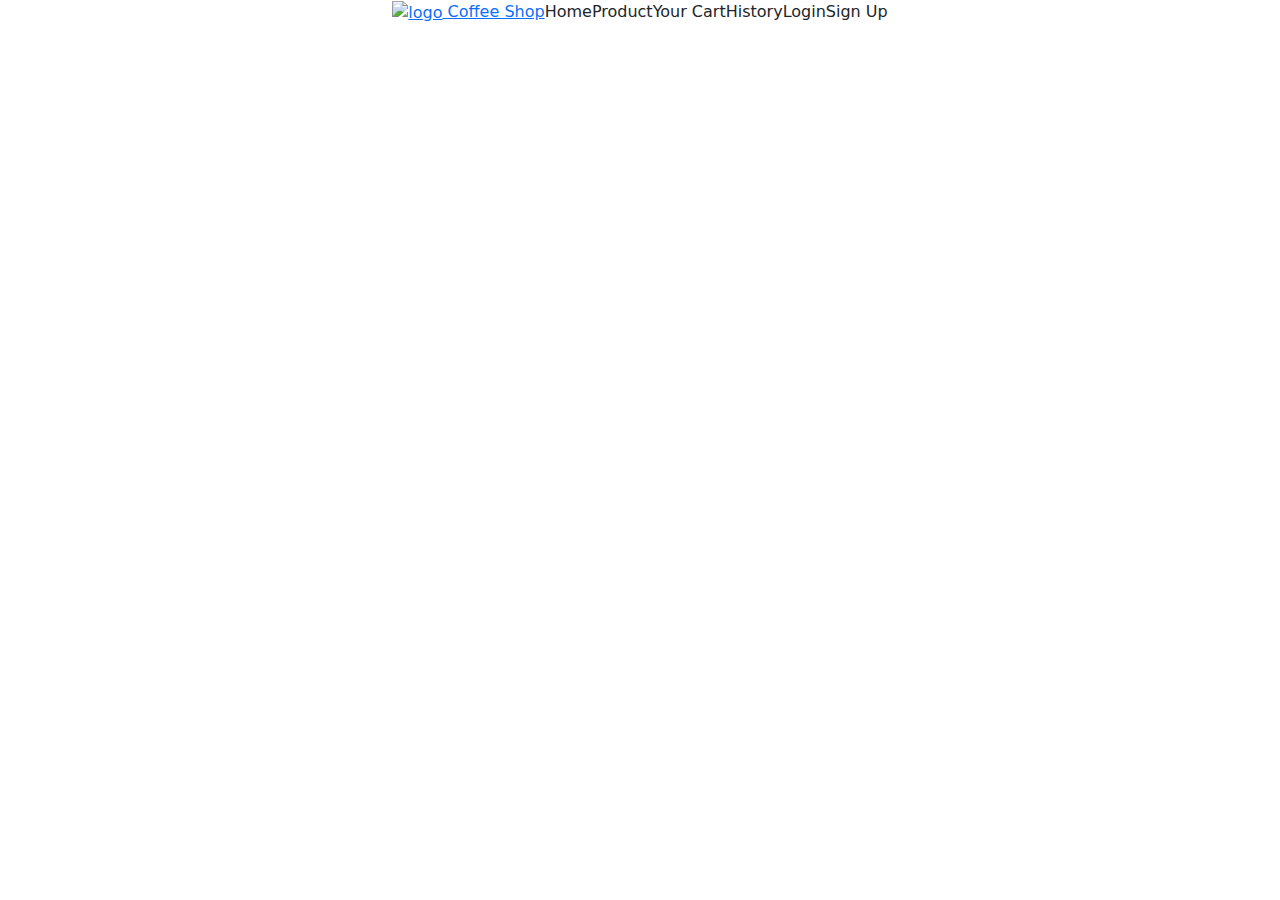
==== index.html @ bf1cbe72 "gargyo coffee frontend" ====
<!DOCTYPE html>
<html lang="en">

<head>
    <meta charset="UTF-8">
    <meta http-equiv="X-UA-Compatible" content="IE=edge">
    <meta name="viewport" content="width=device-width, initial-scale=1.0">
    <link href="https://cdn.jsdelivr.net/npm/bootstrap@5.2.0-beta1/dist/css/bootstrap.min.css" rel="stylesheet">
    <link rel="stylesheet" href="index.css">
    <title>Gargyo Coffee</title>
</head>

<body>
    <header>
        <nav class="flex-container">
            <div class="flex-container">
                <a href="#home"><img src="assets/images/coffee logo.png" alt="logo"> Coffee Shop</a>
            </div>
            <div class="flex-container">
                <div>Home</div>
                <div>Product</div>
                <div>Your Cart</div>
                <div>History</div>
            </div>
            <div class="flex-container">
                <div>Login</div>
                <div>Sign Up</div>
            </div>
        </nav>
    </header>

</body>

</html>
---- index.css ----
.flex-container{
    display: flex;
    flex-direction: row;
    justify-content: center;
}
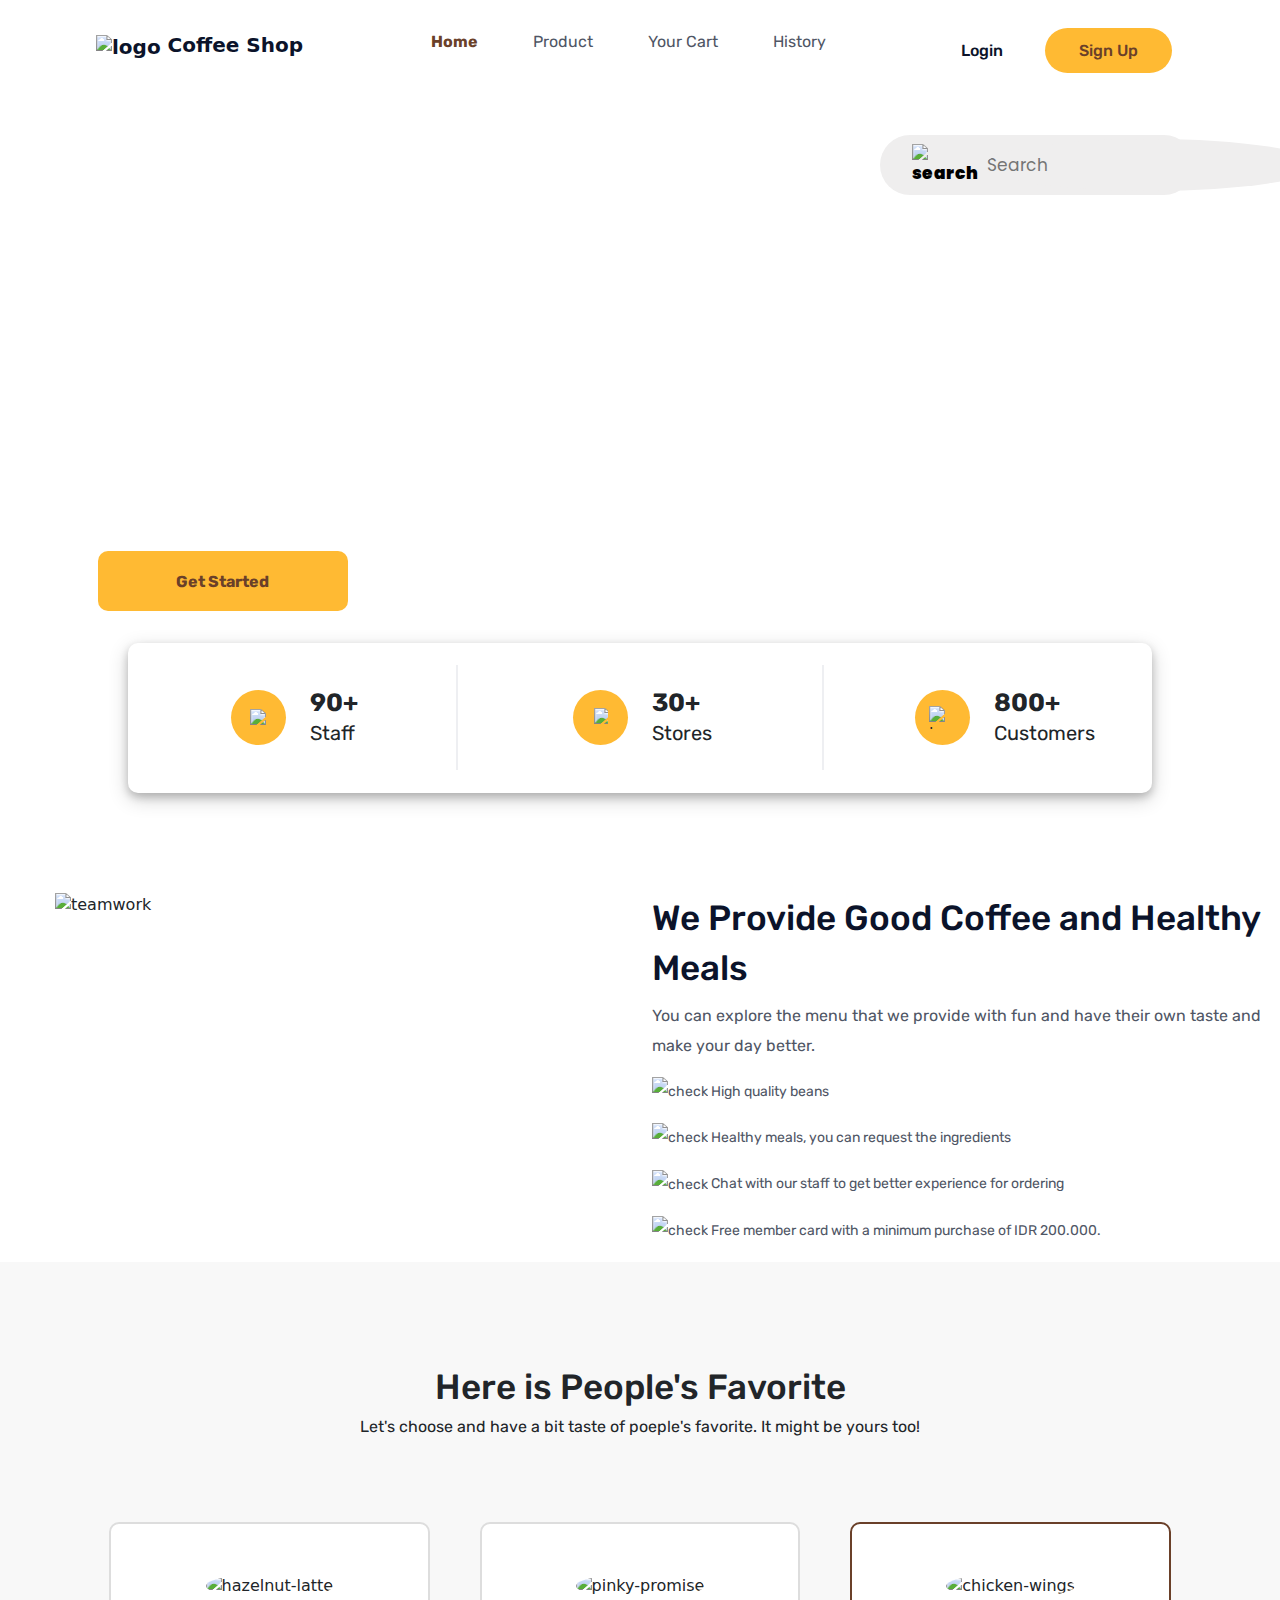
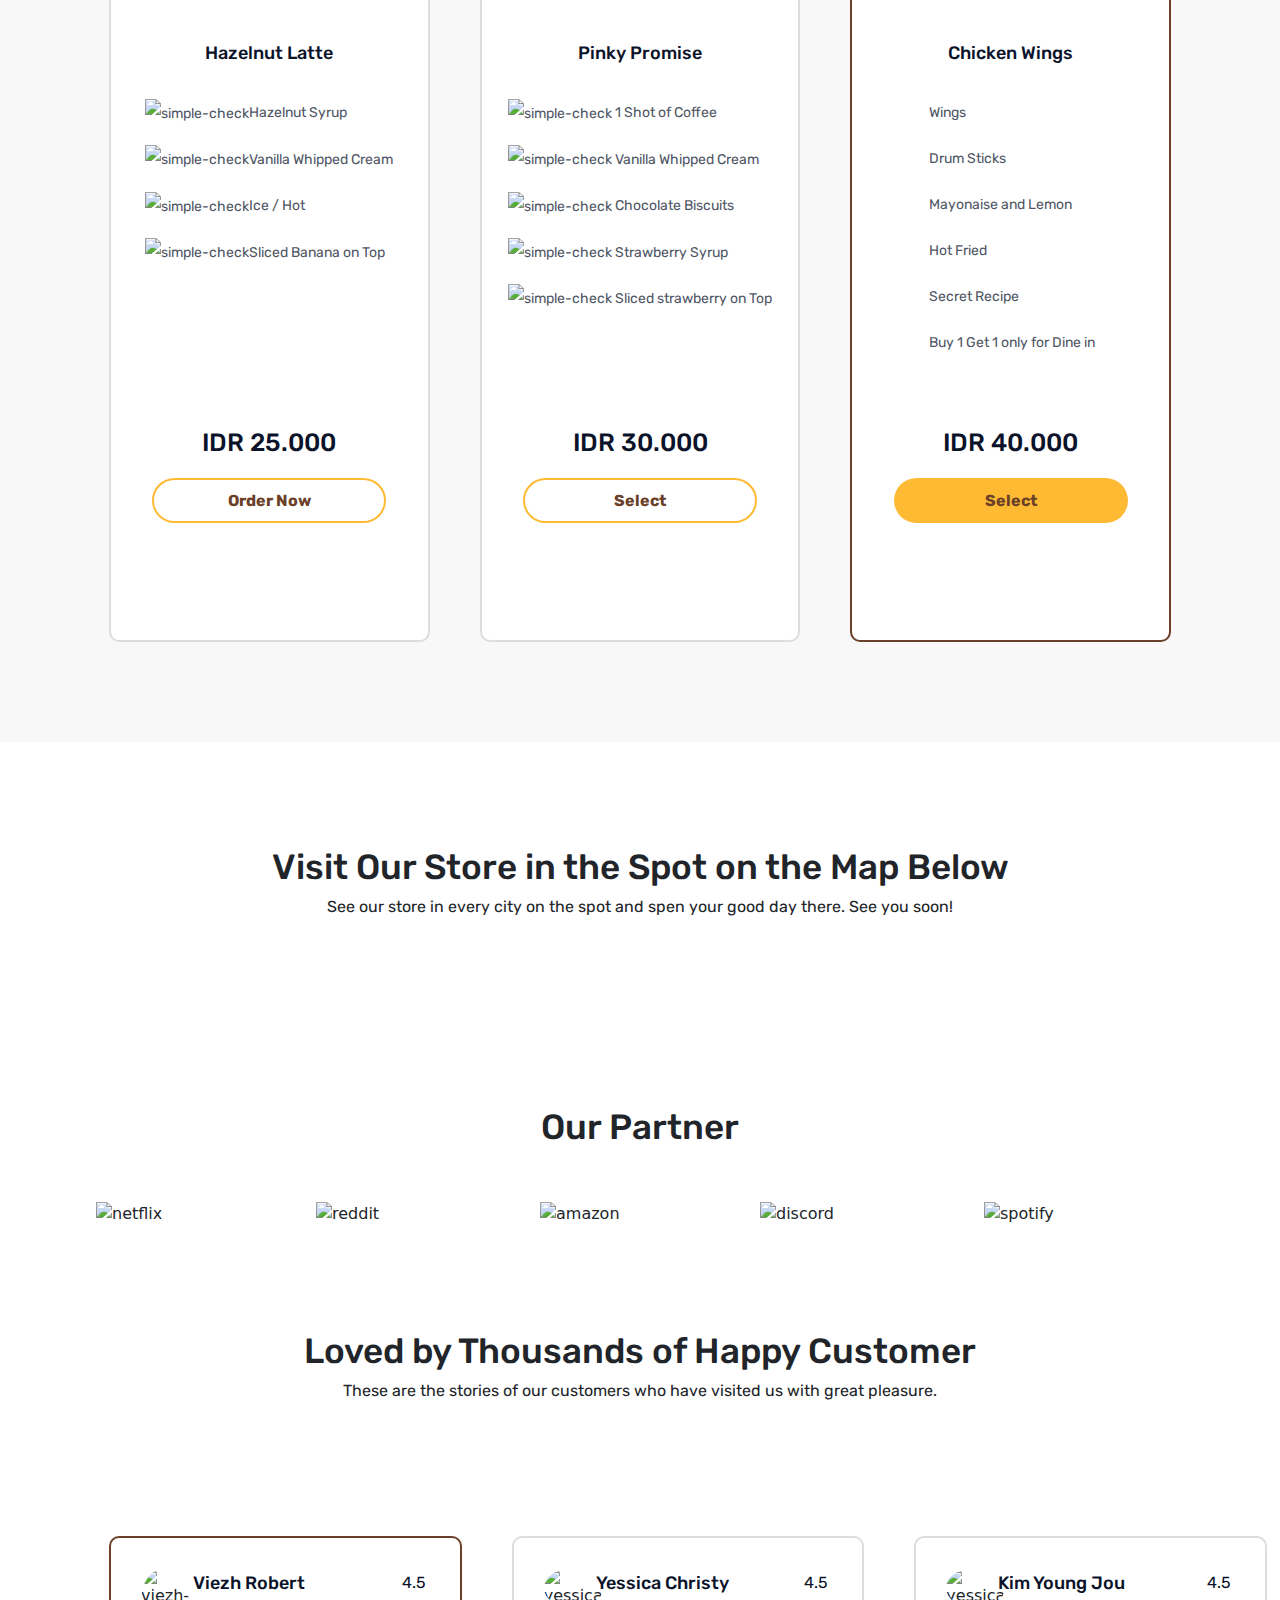
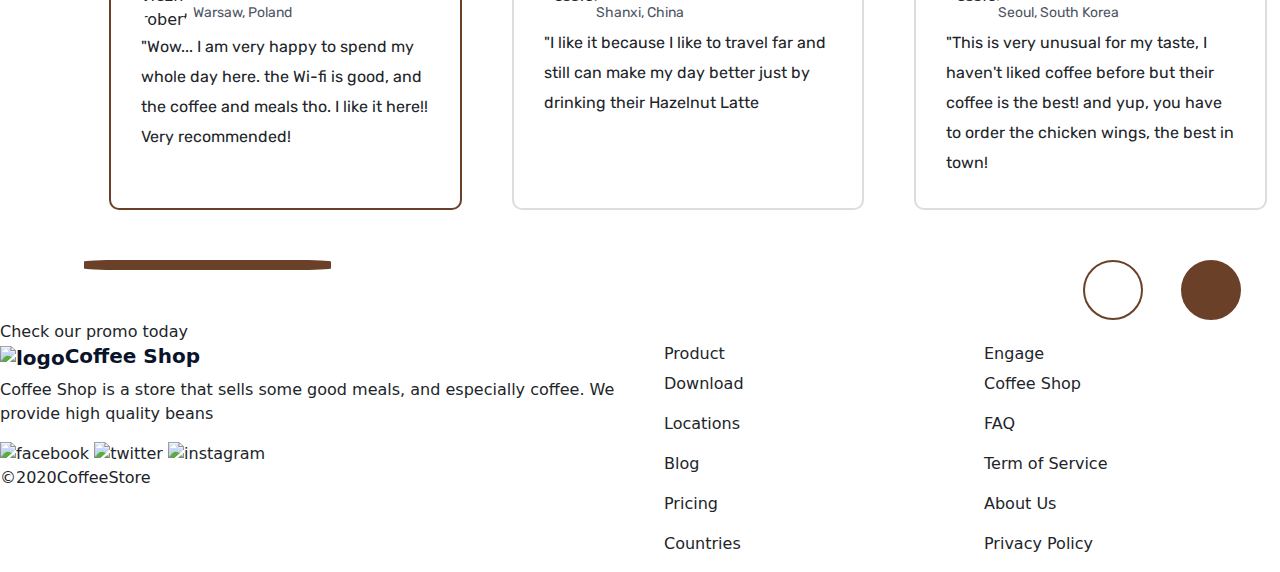
==== commit 09bc1e32: "update" ====
--- a/index.html
+++ b/index.html
@@ -5,30 +5,293 @@
     <meta charset="UTF-8">
     <meta http-equiv="X-UA-Compatible" content="IE=edge">
     <meta name="viewport" content="width=device-width, initial-scale=1.0">
+    <!-- bootstrap -->
     <link href="https://cdn.jsdelivr.net/npm/bootstrap@5.2.0-beta1/dist/css/bootstrap.min.css" rel="stylesheet">
+    <!-- start gfonts -->
+    <link rel="preconnect" href="https://fonts.googleapis.com">
+    <link rel="preconnect" href="https://fonts.gstatic.com" crossorigin>
+    <link
+        href="https://fonts.googleapis.com/css2?family=Poppins:wght@500;700;900&family=Rubik:wght@300;400;500;700&display=swap"
+        rel="stylesheet">
+    <!-- end gfonts -->
     <link rel="stylesheet" href="index.css">
     <title>Gargyo Coffee</title>
 </head>
 
 <body>
     <header>
-        <nav class="flex-container">
-            <div class="flex-container">
-                <a href="#home"><img src="assets/images/coffee logo.png" alt="logo"> Coffee Shop</a>
-            </div>
-            <div class="flex-container">
-                <div>Home</div>
-                <div>Product</div>
-                <div>Your Cart</div>
-                <div>History</div>
-            </div>
-            <div class="flex-container">
-                <div>Login</div>
-                <div>Sign Up</div>
+        <nav class="custom-nav-container row">
+            <div class="col-3">
+                <h6 class="coffeeshop-logo"><img src="assets/images/coffee logo.png" alt="logo" style="width: 30px;">
+                    Coffee Shop</h6>
+            </div>
+            <div class="custom-nav-list col-6">
+                <ul>
+                    <li><a href="" class="custom-active-nav">Home</a></li>
+                    <li><a href="" class="custom-inactive-nav ">Product</a></li>
+                    <li><a href="" class="custom-inactive-nav ">Your Cart</a></li>
+                    <li><a href="" class="custom-inactive-nav ">History</a></li>
+                </ul>
+            </div>
+            <div class="custom-nav-icon col-3 row">
+                <div class="col custom-login-button">Login</div>
+                <div class="col custom-signup-button">Sign Up</div>
             </div>
         </nav>
+        <div class="row custom-banner">
+            <div class="col custom-banner-left">
+                <h2>Start Your Day with Coffee and Good Meals</h2>
+                <p>We provide high quality beans, good taste, and healthy meals made by love just for you. Start your
+                    day with us for a bigger smile!</p>
+                <div class="custom-get-started-button">Get Started</div>
+            </div>
+            <div class="col custom-banner-right">
+                <div class="custom-search">
+                    <div class="custom-search-img"><img src="assets/images/magn glass homepage.png"
+                            style="width: 18px; height: 18px;" alt="search"></div>
+                    <form action="search">
+                        <input type="text" id="search" name="search" placeholder="Search">
+                    </form>
+                </div>
+            </div>
+        </div>
     </header>
-
+    <main>
+        <div class="custom-store-info row">
+            <div class="col row">
+                <div class="col custom-vector-container">
+                    <div class="custom-vector"><img src="assets/images/person vector.png" alt="person-vector" style="height: 18px;
+                        width: 16.8px;"></div>
+                </div>
+                <div class="col custom-store-info-text">
+                    <div class="custom-store-info-number">90+</div>
+                    <div class="custom-store-info-obj">Staff</div>
+                </div>
+            </div>
+            <div class="col row custom-store-info-box">
+                <div class="col custom-vector-container">
+                    <div class="custom-vector"><img src="assets/images/location Vector.png" alt="location-vector" style="height: 20px;
+                        width: 14px;"></div>
+                </div>
+                <div class="col custom-store-info-text">
+                    <div class="custom-store-info-number">30+</div>
+                    <div class="custom-store-info-obj">Stores</div>
+                </div>
+            </div>
+            <div class="col row">
+                <div class="col custom-vector-container">
+                    <div class="custom-vector"><img src="assets/images/love vector.png" alt="love-vector" style="height: 23px;
+                        width: 27px;"></div>
+                </div>
+                <div class="col custom-store-info-text">
+                    <div class="custom-store-info-number">800+</div>
+                    <div class="custom-store-info-obj">Customers</div>
+                </div>
+            </div>
+        </div>
+        <div class="custom-teamwork row">
+            <div class="custom-teamwork-left col"><img
+                    src="https://s3-alpha-sig.figma.com/img/8f54/38af/1614e4f251061e5ddda15a8106a888d0?Expires=1653868800&Signature=U0Fa1aJCLpx4Bnr1sclgCqltfE8NcBcr7qefWP2iw-lrcDFjcdPZX00g25LFo4cgHRoD9mLz67lV2vXmT~ryR1OzaCF8-6SKshQjqwVWHqe~XOwKGnccTvVim~xMqwq8FS9O~CdA5A~Al7zG42WNUxipy~rOok9LmVBOFx6H-oPC5D5UmIuLtgA560qWpwCgyPFn6z5ph856yZUYz-f-qJbCt~ZAOBp46h4jJq2mkEHioORm3Imm9NoSLFnQTtRbulOQJ4SAfLHX8QTfUL~4st254r89QlrdDXlQNWJntuTdUSRFfiEHnBUOyS6kNP54JxgJ80MCLKPhwMuBzu-~xw__&Key-Pair-Id=APKAINTVSUGEWH5XD5UA"
+                    alt="teamwork" style="width: 573px;"></div>
+            <div class="custom-teamwork-right col">
+                <h3 class="custom-teamwork-header">We Provide Good Coffee and Healthy Meals</h3>
+                <p class="custom-teamwork-paragraph">You can explore the menu that we provide with fun and have their
+                    own taste and make your day better.</p>
+                <p class="custom-teamwork-list"><img src="assets/images/Vectorcheck.png" alt="check"> High quality beans
+                </p>
+                <p class="custom-teamwork-list"><img src="assets/images/Vectorcheck.png" alt="check"> Healthy meals, you
+                    can request the ingredients</p>
+                <p class="custom-teamwork-list"><img src="assets/images/Vectorcheck.png" alt="check"> Chat with our
+                    staff to get better experience for ordering</p>
+                <p class="custom-teamwork-list"><img src="assets/images/Vectorcheck.png" alt="check"> Free member card
+                    with a minimum purchase of IDR 200.000.</p>
+            </div>
+        </div>
+        <div class="custom-favorite">
+            <div class="custom-favorite-title">Here is People's Favorite</div>
+            <div class="custom-favorite-paragraph">Let's choose and have a bit taste of poeple's favorite. It might be
+                yours too!</div>
+            <div class="custom-favorite-menu row">
+                <div class="custom-favorite-menu-card col">
+                    <div class="custom-favorite-picture"><img
+                            src="https://s3-alpha-sig.figma.com/img/b8f7/0e2a/0d98dd6a1ea259209e5b715734ee5a22?Expires=1653868800&Signature=MY~Ls5FR2QCHCNv4hF7wQaNTOvEjbXcV84ffnRwsbhlsaQyciHvFyV9FsLq415uH2x5B5JfzvCDIAIox9hqX5Gxd6iD9YgTRuxUZ6GPEFnfs-534pbe-yVei0uU44leTGQe4JrCtU~oMd2d5W4vqg-MOh-oMJMpCCDCluIOD4TY4~0sGaHJHeJ8STOzxGhvNWXqcxg3VmRjmswrlMjVla1Y0jepIqJemfnkXmBnmoXo6Sr87jnSbYhiX5MOHfp6X6Iv2J5vBsl2tg1cu8c1UqlX~kOwXY1LNQBESmzgO1yOEcO3N9xpitZ1~xcJn9XHMAQDo8RtobOC4M1RNlhIMcA__&Key-Pair-Id=APKAINTVSUGEWH5XD5UA"
+                            alt="hazelnut-latte" class="hazelnut-latte-pict"></div>
+                    <div class="custom-favorite-name">Hazelnut Latte</div>
+                    <div class="custom-favorite-list">
+                        <p><img src="assets/images/Vectorsimplecheck.png" alt="simple-check">Hazelnut Syrup</p>
+                        <p><img src="assets/images/Vectorsimplecheck.png" alt="simple-check">Vanilla Whipped Cream</p>
+                        <p><img src="assets/images/Vectorsimplecheck.png" alt="simple-check">Ice / Hot</p>
+                        <p><img src="assets/images/Vectorsimplecheck.png" alt="simple-check">Sliced Banana on Top</p>
+                    </div>
+                    <div class="custom-favorite-price">IDR 25.000</div>
+                    <div class="custom-favorite-button">Order Now</div>
+                </div>
+                <div class="custom-favorite-menu-card col">
+                    <div class="custom-favorite-picture"><img
+                            src="https://s3-alpha-sig.figma.com/img/1195/e3b7/a63f096d3edcb57b0bc937039acae071?Expires=1653868800&Signature=Zd~gwc-473VFDds9EFsYwEPK0j0DmZ0Gf6ORbB-hNu3fddLK2RMVGyN4kuY9qnwqYT7aKPm6zrO9SkMoM6H1AmAJm9H1Oz8eD9WCB8jjnobkQdkQBSeFeyHhCmDY78fn9HCrRSUWjQz854R8VDTg4mVUPR8ijRFgT3x8CL6PkbbjmZxgN4qu0U~qDnMmp1pd5DutO2J8KbQDhf3gUTrRtvn3oR68lFU9QV~ukF3FbQeJluoujthaWgx~lbuJamVCffXQ1kw2xm1pqsHjsTMakxHlP5vLtAmrrwnEfCUpXTa1QWIQhJDNcGBlqZxSuBegkyrUgeL-NUgpPyvIdwnBuw__&Key-Pair-Id=APKAINTVSUGEWH5XD5UA"
+                            alt="pinky-promise" class="pinky-promise-pict"></div>
+                    <div class="custom-favorite-name">Pinky Promise</div>
+                    <div class="custom-favorite-list">
+                        <p><img src="assets/images/Vectorsimplecheck.png" alt="simple-check"> 1 Shot of Coffee</p>
+                        <p><img src="assets/images/Vectorsimplecheck.png" alt="simple-check"> Vanilla Whipped Cream</p>
+                        <p><img src="assets/images/Vectorsimplecheck.png" alt="simple-check"> Chocolate Biscuits</p>
+                        <p><img src="assets/images/Vectorsimplecheck.png" alt="simple-check"> Strawberry Syrup</p>
+                        <p><img src="assets/images/Vectorsimplecheck.png" alt="simple-check"> Sliced strawberry on Top
+                        </p>
+                    </div>
+                    <div class="custom-favorite-price">IDR 30.000</div>
+                    <div class="custom-favorite-button">Select</div>
+                </div>
+                <div class="custom-favorite-menu-card-selected col">
+                    <div class="custom-favorite-picture"><img
+                            src="https://s3-alpha-sig.figma.com/img/01c2/516d/130f4255d3fd6c5a42948d74ac2a14f4?Expires=1653868800&Signature=UVNXhvfL9gyOpKOCkpHG9uR~YgGw0mi~T8nBvb1h1qStaBbPEwUJA7sPzhr3-zdy1g4YRFkE9VaY62i68Jmyncih0yfKFVh1BvZh20VgR5W5TSTKk5xt8gCqoypfEWkUH4awbp-6iv45w~ABinwjPZ8jxmtO8hcN-RD5~VqBjJ9THLWhWqG~vE6Zip9a8lCuZEwfXrUdSKEcbglfxQnUFYfcRZLnkH2JTy2R9Nft~jDGheV9d9xOjbUnYPjiUjsIdD~iuW88a0gvLXbs8DIH21jLxG4uvrz6RLwNXwhO41L5zMrhGlLR4-d~wxjLpdZSGx8dCp~IMlflF-ZEZH5c2Q__&Key-Pair-Id=APKAINTVSUGEWH5XD5UA"
+                            alt="chicken-wings" class="chicken-wings-pict"></div>
+                    <div class="custom-favorite-name">Chicken Wings</div>
+                    <div class="custom-favorite-list">
+                        <p><img src="assets/images/Vectorsimplecheck.png" alt=""> Wings</p>
+                        <p><img src="assets/images/Vectorsimplecheck.png" alt=""> Drum Sticks</p>
+                        <p><img src="assets/images/Vectorsimplecheck.png" alt=""> Mayonaise and Lemon</p>
+                        <p><img src="assets/images/Vectorsimplecheck.png" alt=""> Hot Fried</p>
+                        <p><img src="assets/images/Vectorsimplecheck.png" alt=""> Secret Recipe</p>
+                        <p><img src="assets/images/Vectorsimplecheck.png" alt=""> Buy 1 Get 1 only for Dine in</p>
+                    </div>
+                    <div class="custom-favorite-price">IDR 40.000</div>
+                    <div class="custom-favorite-button-selected">Select</div>
+                </div>
+            </div>
+        </div>
+        <div class="custom-store-loc">
+            <div class="custom-store-loc-title">Visit Our Store in the Spot on the Map Below</div>
+            <div class="custom-store-loc-paragraph">See our store in every city on the spot and spen your good day
+                there. See you soon!</div>
+            <div class="custom-store-map"><img src="assets/images/world-map.PNG" alt=""></div>
+        </div>
+        <div class="custom-main-title">Our Partner</div>
+        <div class="row custom-partner-logo">
+            <div class="col"><img
+                    src="https://s3-alpha-sig.figma.com/img/fbb6/95dd/8c01553b064b0be13807f8af91e5941b?Expires=1653868800&Signature=ZpXP20WnLcPJyhQTJfK3gCf~tyhGDVHNVZW~Db3MqsmAK6Alkm35pBZ~j9yUkr19VXF7VbPmaa0JEbfP-T2RCzQDCzod3D8YNIvZZAKwCkkEncM5LKsqiprxLuFGv1i4Ad17275tE1cO3QhDa~x3sCaP90bxWb4U7bToomTpOGb1Ps6P1yxLEGA7KIevte2IzPLMHQcuOWOCJXbUu7dwj7nvl2a8DAxkiBpFI3hsvrMnvEBhn5Fw8MhlGl4H0G3ifOeMNf33jCVnuLurXibfBE233IAagR~DqF8KotxuXyEchs-cuay0Bizffzh4~LnxHFwbwZdKZsA0aNeWwF3IfA__&Key-Pair-Id=APKAINTVSUGEWH5XD5UA"
+                    alt="netflix" class="custom-partner-logo-netflix"></div>
+            <div class="col custom-partner-logo-img"><img
+                    src="https://s3-alpha-sig.figma.com/img/e7e9/7f2a/15a82cbac8fde655da7a0b48b4a0d093?Expires=1653868800&Signature=VHKVr5jJxjicv0ir95MhzQa0b3onwN0DSDimJmTIcDGIv0u-7ocwDvrEedRpYUPl0cymA7JGaNr2NsBpxwtJ7RXKglTL7mT6nN-bT1BN54YPHnpaC4dp3JF8Y2bXNMUyQo1HVthpPmrHjsnR~B245SOna-tWjvVFwNR3ON-NzyRATy1ldP19S~R0~ElvGmnMFmz7D4kD7awZu4JW3HsDmR0vXUdC4w8mgHvTjDgJ1UoTIkNlkgn9wjhySzhTkDs114W-p7SESM02L3ng0dDA50raltx9bb5MEn~Uju12cVBfPC3K9dtRzkTVu4qm4qbjP1bk3Z1Nzmqp96P9h33L2A__&Key-Pair-Id=APKAINTVSUGEWH5XD5UA"
+                    alt="reddit" class="custom-partner-logo-reddit" style="width: 200px;"></div>
+            <div class="col"><img
+                    src="https://s3-alpha-sig.figma.com/img/9b3d/1bce/29eea1a4afb6e717243bc96076cc6750?Expires=1653868800&Signature=UJDvP098ZZMNWW58kNeI-jM4riD0wrpkQUA3pZJT17uAEF0jppWIb8KG6icuUD7X-CtFdUyZcfx6gcBuXNevPiRCpp1KsEeWByFaetGlTdXBCWGX7siOAgY4xBIlPt5~FCp6Mhk-QZZ37fPSI~AhnANYLfZiMeQy5lc4a5tPGkbrbVqB8FUtU-u1tBN-Y9IGE9hj1TFSeFyjPz-J5HcSXyysv1yNxn4-ltijTGeUt0UG44PyGhtgR1103yU57c00iwTwxH9LidNR64FMNWFIA6Sk8a6fdsYTDuc~xNeww97sUl0EjjYX4vD4WFhNyqEGh4iE33Qaxr1A2dF-M0exGw__&Key-Pair-Id=APKAINTVSUGEWH5XD5UA"
+                    alt="amazon" class="custom-partner-logo-amazon"></div>
+            <div class="col custom-partner-logo-img"><img
+                    src="https://s3-alpha-sig.figma.com/img/2607/51ed/f193c9a610ba070a7eab9958624aa513?Expires=1653868800&Signature=F5oQRskzbTSUmw7W5nCiYA36HmFdGJEd6H79NyuMFEkYqgQvuON0Hylcp4pm99DC4~z0rp4GFpZeLoJ5ZhBc-04zAGaZ5Q5w-q9dFpCcgChK-0xhDqnw5jx2i7cWmwvqkZ9fnExC8q~wlqjVGq-GcXBI6lvAvPYmAnTbkcvNdF9x~y4pGS0zlcTMYFrUhC8CahHFqaOFuxG4oWMen6nBeNrukVd1B7Thx4dH-XDerS9C5L6fLPJ22~IEz7sCUZmPdtR5JYOUxsCzVaCJPVpE77r6yakTZbvn0BIcqreWe1dxg41cigHtO6qaSVG3fEgJ9QbdDGY5D0ZofcIe3ahwZQ__&Key-Pair-Id=APKAINTVSUGEWH5XD5UA"
+                    alt="discord" class="custom-partner-logo-discord" style="width: 200px;"></div>
+            <div class="col custom-partner-logo-img"><img
+                    src="https://s3-alpha-sig.figma.com/img/0b7c/a72d/624c77047ed5c2b5194caf5e5e1a00f2?Expires=1653868800&Signature=KUNgbumdaNdhAY7OdDphCCYl33EeGYgCsj~Tmq5JynHFNuOOD1nIHfdArd5WWFBJD0e3UbuOqriJ2YfUaojl8BYPKcufLv~ak1~2TzuY19KXlluAV2WyWjNWz8O08xVgC9wl-EYVCqB4FaoRMt6NNaov-MgqPJ4RZWLoU6yvk3iMwQlwr4OBGuZ36pc2sgFT~f~NuQ426FFEICZQ05ujVMb~B0qCsfLxJk6xH1BrpUk3-bROxF6fmT41ucKFcI9~9smI-ovYv4KEuptK-aLObA0GQn6i2sDqQPljPB4vwMa2YDBXqwGxy5eslIu9XVn0R1uHUMrof8UyYPLwf1woAg__&Key-Pair-Id=APKAINTVSUGEWH5XD5UA"
+                    alt="spotify" class="custom-partner-logo-spotify" style="width: 200px;"></div>
+        </div>
+        <div class="custom-testimony">
+            <div class="custom-testimony-title">Loved by Thousands of Happy Customer</div>
+            <div class="custom-testimony-paragraph">These are the stories of our customers who have visited us with
+                great pleasure.</div>
+
+        </div>
+        <div class="row custom-review">
+            <div class="col custom-review-card-selected">
+                <div class="row custom-review-identity">
+                    <div class="col-2 custom-review-profpict"><img
+                            src="https://s3-alpha-sig.figma.com/img/7b52/c50d/64efec4c75c3e34f6408021730b20d9a?Expires=1653868800&Signature=hh1vMBcO1O5K31CsTU61YSmDl1MWncu4SVy~r-qgoFP6MugXuyVkYz83bLlPx~uPSHxSuI-hvZRK1llvoGRGYF2aJ0LMFeDqYX~qJNuGe8sIZ3QdATeANSvfBEs5u6Ozmv~bk6GErC9mq~uc5MvCimlKxbwmtqmh7St1NBYXYv196hIF8aJZSByAr1FE~gz8uS8Ta~sSQynus0lKstUwwIKyA-7vMnmedpfih7xP5SM2ESmDW4WTQs68Q6cJVIDrF1TTIxhq~Z0rKsLQS8ovKHa5OxjaZWab0Wl9NcGAX~8ZRiY6mA-MvqoNDDHHrtVB-cygJiM8XHMUIno4udcQJw__&Key-Pair-Id=APKAINTVSUGEWH5XD5UA"
+                            alt="viezh-robert" class="custom-review-profpict-viezh"></div>
+                    <div class="col-8">
+                        <div class="custom-review-name">Viezh Robert</div>
+                        <div class="custom-review-from">Warsaw, Poland</div>
+                    </div>
+                    <div class="col-2 custom-review-rating">4.5 <img src="assets/images/Vectorstar.png" alt=""></div>
+                </div>
+                <div class="custom-review-testimony">"Wow... I am very happy to spend my whole day here. the Wi-fi is
+                    good, and the coffee and meals tho. I like it here!! Very recommended!</div>
+            </div>
+            <div class="col custom-review-card">
+                <div class="row custom-review-identity">
+                    <div class="col-2 custom-review-profpict"><img
+                            src="https://s3-alpha-sig.figma.com/img/4efc/2b65/3098956f84b1822f2eb7e8ed84a31750?Expires=1653868800&Signature=QAm0Vh6SoJnGaCMC3oPRebw89v8gT9girJGCIHItoOpFwF1MdfugpuRRShBRO6ANu6NeA4yvQayi~[base64]~FP~Q~U1PNNJ8U~YnZoVYaAMxr88UvFfivPBlyNdXavnLLNGGQelEtM-~QxlM6A__&Key-Pair-Id=APKAINTVSUGEWH5XD5UA"
+                            alt="yessica" class="custom-review-profpict-viezh"></div>
+                    <div class="col-8">
+                        <div class="custom-review-name">Yessica Christy</div>
+                        <div class="custom-review-from">Shanxi, China</div>
+                    </div>
+                    <div class="col-2 custom-review-rating">4.5 <img src="assets/images/Vectorstar.png" alt=""></div>
+                </div>
+                <div class="custom-review-testimony">"I like it because I like to travel far and still can make my day
+                    better just by drinking their Hazelnut Latte</div>
+            </div>
+            <div class="col custom-review-card">
+                <div class="row custom-review-identity">
+                    <div class="col-2 custom-review-profpict"><img
+                            src="https://s3-alpha-sig.figma.com/img/b0e0/b9a7/2a3108aed3c607327c6c1eb79c47366c?Expires=1653868800&Signature=biazz0F~UDDVdjykRn7taPrjRcF5UsNFEDJjtrDezJREsJHMIFDIMkkH9ru22ZHVCAX--mFA8RuGMbGDKjZfc2LjuMbwPWhoVZj2wnnliKwWv0M~Ol~9HfgepOxW3UJGYYGdRgfhQelh~AoH6hG53DFRG7XiHY4L5Lfa0iB56CWl3ZvB8cw-tNMY9M4q3RwBuWHXoZGGpBwMvgWrDk~pQFLtdzZibiOyhclSBF7iObq8QhYMs8rJ-LjaIV5Zob3BcJ5xnvHzA9zApjmN9hW1Xxg6gSvEIkunkQXByc2YHNxNf2FX-p2LUqr~fJUZX789Kz43UY95ZMn9ectxTGIQOA__&Key-Pair-Id=APKAINTVSUGEWH5XD5UA"
+                            alt="yessica" class="custom-review-profpict-viezh"></div>
+                    <div class="col-8">
+                        <div class="custom-review-name">Kim Young Jou</div>
+                        <div class="custom-review-from">Seoul, South Korea</div>
+                    </div>
+                    <div class="col-2 custom-review-rating">4.5 <img src="assets/images/Vectorstar.png" alt=""></div>
+                </div>
+                <div class="custom-review-testimony">"This is very unusual for my taste, I haven't liked coffee before
+                    but their coffee is the best! and yup, you have to order the chicken wings, the best in town!</div>
+            </div>
+            <div class="row">
+                <div class="col custom-long"></div>
+                <div class="col custom-bullet"></div>
+                <div class="col custom-bullet"></div>
+                <div class="col custom-bullet"></div>
+                <div class="col-1">
+                    <div class="custom-leftarrow">
+                        <img src="assets/images/Vectorleftarrow.png" alt="">
+                    </div>
+
+                </div>
+                <div class="col-1">
+                    <div class="custom-rightarrow">
+                        <img src="assets/images/Vectorrightarrow.png" alt="">
+                    </div>
+                </div>
+            </div>
+        </div>
+        <div>Check our promo today</div>
+    </main>
+    <footer>
+        <div class="row footer-flex-container">
+            <div class="col footer-flex-item">
+                <h6 class="coffeeshop-logo"><img src="assets/images/coffee logo.png" alt="logo"
+                        style="width: 30px;">Coffee Shop</h6>
+                <p class="coffeeshop-footer-text">Coffee Shop is a store that sells some good meals, and especially
+                    coffee. We provide high
+                    quality
+                    beans</p>
+                <img src="assets/images/facebook vector.png" alt="facebook">
+                <img src="assets/images/twitter vector.png" alt="twitter">
+                <img src="assets/images/ig vector.png" alt="instagram">
+                <p class="copyright">&#169;2020CoffeeStore</p>
+            </div>
+            <div class="row col footer-flex-item-right">
+                <div class="col footer-list">
+                    <h6 class="footer-list-header">Product</h6>
+                    <div class="footer-list-item">
+                        <p>Download</p>
+                        <p>Locations</p>
+                        <p>Blog</p>
+                        <p>Pricing</p>
+                        <p>Countries</p>
+
+                    </div>
+                </div>
+                <div class="col footer-list">
+                    <h6 class="footer-list-header">Engage</h6>
+                    <div class="footer-list-item">
+                        <p>Coffee Shop</p>
+                        <p>FAQ</p>
+                        <p>Term of Service</p>
+                        <p>About Us</p>
+                        <p>Privacy Policy</p>
+                    </div>
+                </div>
+            </div>
+        </div>
+    </footer>
 </body>
 
 </html>--- a/index.css
+++ b/index.css
@@ -1,5 +1,774 @@
-.flex-container{
-    display: flex;
-    flex-direction: row;
+.custom-nav-container {
+    height: 100px;
+    align-items: center;
+    padding: 0% 7.5%;
+}
+
+.coffeeshop-logo {
+    font-style: bold;
+    font-weight: 700;
+    font-size: 20px;
+    line-height: 24px;
+    color: #0B132A;
+}
+
+.custom-nav-list li {
+    display: inline;
+    margin: 0px 5%;
+    font-family: 'Rubik';
+    font-style: normal;
+    font-weight: 400;
+    font-size: 16px;
+    line-height: 19px;
+
+    color: #4F5665;
+}
+
+.custom-active-nav {
+    text-decoration: none;
+    color: #6A4029;
+    font-family: Rubik;
+    font-size: 16px;
+    font-weight: 700;
+    line-height: 19px;
+    letter-spacing: 0em;
+    text-align: left;
+
+}
+
+.custom-inactive-nav {
+    font-family: Rubik;
+    font-size: 16px;
+    font-weight: 400;
+    line-height: 19px;
+    letter-spacing: 0em;
+    text-align: left;
+
+    text-decoration: none;
+    color: #4F5665;
+}
+
+.custom-nav-list a:hover {
+    text-decoration: none;
+    color: #6A4029;
+    font-family: Rubik;
+    font-size: 16px;
+    font-weight: 700;
+    line-height: 19px;
+    letter-spacing: 0em;
+    text-align: left;
+
+}
+
+.custom-nav-icon {
+    align-items: center;
+}
+
+.custom-active-nav {
+    text-decoration: none;
+    color: #6A4029;
+    font-family: Rubik;
+    font-size: 16px;
+    font-weight: 700;
+    line-height: 19px;
+    letter-spacing: 0em;
+    text-align: left;
+
+}
+
+.custom-login-button {
+    font-family: Rubik;
+    font-size: 16px;
+    font-weight: 500;
+    line-height: 19px;
+    letter-spacing: 0em;
+    text-align: center;
+    color: #0B132A;
+    align-items: center;
+    cursor: pointer;
+
+    -moz-user-select: none;
+    -webkit-user-select: none;
+    -ms-user-select: none;
+    user-select: none;
+    -o-user-select: none;
+}
+
+.custom-signup-button {
+    width: 150px;
+    height: 45px;
+
+    background: #FFBA33;
+    border-radius: 50px;
+
+    font-family: Rubik;
+    font-size: 16px;
+    font-weight: 500;
+    line-height: 19px;
+    letter-spacing: 0em;
+    text-align: center;
+    color: #6A4029;
+
+    display: flex;
+    justify-content: center;
+    align-items: center;
+    cursor: pointer;
+
+    -moz-user-select: none;
+    -webkit-user-select: none;
+    -ms-user-select: none;
+    user-select: none;
+    -o-user-select: none;
+}
+
+.custom-signup-button:hover {
+    background-color: #fcaf16;
+}
+
+.custom-signup-button:active {
+    background-color: #FFBA33;
+}
+
+.custom-banner {
+    background-image: url(https://s3-alpha-sig.figma.com/img/57c5/d504/de26c540ca74fd712a0e636cd4cdc0fb?Expires=1653868800&Signature=cTZ~9zwCoKudajIaxGlcqgRGGTqOKEi1wXNuWjeoRm09oixJh8E4AWOl5t3HbywsfrY84tSf0FSR5mPZvt~KQhpcFkpnE7etlS1Nqv1wpHlca1DWdsRg~TGhvrEmnDknljFlT1-aROMmWnMr975jywBy6iE2Xo6qbmNDkwJzcG8zVJCfoxNRDHKx3O8Qs3HNTooPeyoMa7q9Xw5QNvsy7VWoFTQ6PvMYdn9Im6J~YfrQwf5Q4CclV3SiEplbn8IvLmGqEltLkDnE3-xWJhx1Ogx-Yw0rGlw2t09yHUghOuxLSaPwr1fcBd0E6TF8PFFIVovs3cQwpwWAXG-hiSubtQ__&Key-Pair-Id=APKAINTVSUGEWH5XD5UA);
+    height: 100%;
+
+    background-size: cover;
+    background-position: 50% 60%;
+}
+
+.custom-banner-left {
+    margin: 7% 7.5%
+}
+
+.custom-banner-left h2 {
+    font-family: Rubik;
+    font-size: 50px;
+    font-weight: 700;
+    line-height: 70px;
+    letter-spacing: 0em;
+    text-align: left;
+
+    color: #FFFFFF;
+}
+
+.custom-banner-left p {
+    font-family: Rubik;
+    font-size: 20px;
+    font-weight: 700;
+    line-height: 30px;
+    letter-spacing: 0em;
+    text-align: left;
+    margin-top: 20px;
+
+    color: #FFFFFF;
+}
+
+
+.custom-get-started-button {
+    width: 250px;
+    height: 60px;
+    margin-top: 40px;
+
+    background: #FFBA33;
+    border-radius: 10px;
+
+    font-family: Rubik;
+    font-size: 16px;
+    font-weight: 700;
+    line-height: 25px;
+    letter-spacing: 0em;
+    text-align: left;
+    color: #6A4029;
+
+    display: flex;
+    justify-content: center;
+    align-items: center;
+    cursor: pointer;
+
+    -moz-user-select: none;
+    -webkit-user-select: none;
+    -ms-user-select: none;
+    user-select: none;
+    -o-user-select: none;
+}
+
+.custom-get-started-button:hover {
+    background-color: #fcaf16;
+}
+
+.custom-get-started-button:active {
+    background-color: #FFBA33;
+}
+
+.custom-banner-right {
+    margin: 0 7.5%;
+    padding: 0;
+}
+
+.custom-search {
+    width: 314px;
+    height: 60px;
+    margin-top: 35px;
+    float: right;
+
+    background: #EFEEEE;
+    border-radius: 30px;
+
+    font-family: Poppins;
+    font-size: 17px;
+    font-weight: 900;
+    line-height: 26px;
+    letter-spacing: 0em;
+    text-align: left;
+    color: #000000;
+
+    display: flex;
+    align-items: center;
+
+}
+
+.custom-search-img {
+    padding-left: 10%;
+    padding-right: 2.5%;
+}
+
+.custom-search-text {
+    font-family: Poppins;
+    font-size: 17px;
+    font-weight: 900;
+    line-height: 26px;
+    letter-spacing: 0em;
+    text-align: left;
+    color: #000000;
+    opacity: 0.5;
+
+}
+
+input:active,
+input:focus {
+    outline: none;
+    background: #EFEEEE;
+}
+
+input[type="text"] {
+
+    border: none;
+    background: #EFEEEE;
+    font-family: 'Poppins';
+    font-style: normal;
+    font-weight: 400;
+    font-size: 17px;
+    line-height: 50px;
+    /* or 250% */
+    color: #000000;
+    border-radius: 50%;
+}
+
+.custom-store-info {
+    width: 80%;
+    height: 150px;
+    margin-left: 10%;
+    margin-right: 10%;
+    margin-top: -60px;
+    background-color: #FFFFFF;
+    box-shadow: 0 4px 8px 0 rgba(0, 0, 0, 0.2), 0 6px 20px 0 rgba(0, 0, 0, 0.19);
+    border-radius: 10px;
+}
+
+.custom-vector-container {
+    display: flex;
+    justify-content: flex-end;
+    align-items: center;
+}
+
+.custom-store-info-box {
+    border-left: 2px solid #EEEFF2;
+    border-right: 2px solid #EEEFF2;
+    height: 70%;
+    align-self: center;
+}
+
+
+.custom-vector {
+    width: 55px;
+    height: 55px;
+    background: #FFBA33;
+    border-radius: 50%;
+    display: flex;
+    justify-content: center;
+    align-items: center;
+
+}
+
+.custom-vector img {
+    width: 50%;
+    height: 50%;
+}
+
+.custom-store-info-text {
+    display: flex;
+    flex-direction: column;
+    justify-content: center;
+}
+
+.custom-store-info-number {
+    font-family: Rubik;
+    font-size: 25px;
+    font-weight: 700;
+    line-height: 30px;
+    letter-spacing: 0em;
+    text-align: left;
+
+}
+
+.custom-store-info-obj {
+    font-family: Rubik;
+    font-size: 20px;
+    font-weight: 400;
+    line-height: 30px;
+    letter-spacing: 0em;
+    text-align: left;
+
+}
+
+.custom-teamwork {
+    margin-top: 100px;
+}
+
+.custom-teamwork-left {
+    display: flex;
+    justify-content: flex-end;
+}
+
+.custom-teamwork-right {
+    display: flex;
+    flex-direction: column;
+    justify-content: center;
+}
+
+.custom-teamwork-header {
+    font-family: Rubik;
+    font-size: 35px;
+    font-weight: 500;
+    line-height: 50px;
+    letter-spacing: 0em;
+    text-align: left;
+    color: #0B132A;
+
+}
+
+.custom-teamwork-paragraph {
+    font-family: Rubik;
+    font-size: 16px;
+    font-weight: 400;
+    line-height: 30px;
+    letter-spacing: 0em;
+    text-align: left;
+
+    color: #4F5665;
+}
+
+.custom-teamwork-list {
+    font-family: Rubik;
+    font-size: 14px;
+    font-weight: 400;
+    line-height: 30px;
+    letter-spacing: 0em;
+    text-align: left;
+
+    color: #4F5665;
+}
+
+.custom-favorite {
+    background-color: #F8F8F8;
+    padding-top: 100px;
+    padding-bottom: 100px;
+    padding-left: 7.5%;
+    padding-right: 7.5%;
+}
+
+.custom-favorite-title {
+    font-family: Rubik;
+    font-size: 35px;
+    font-weight: 500;
+    line-height: 50px;
+    letter-spacing: 0em;
+    text-align: center;
+
+}
+
+.custom-favorite-paragraph {
+    font-family: Rubik;
+    font-size: 16px;
+    font-weight: 400;
+    line-height: 30px;
+    letter-spacing: 0em;
+    text-align: center;
+
+    margin-bottom: 80px;
+
+}
+
+.custom-favorite-menu-card {
+    width: 330px;
+    height: 720px;
+    padding-top: 50px;
+    margin: 0px 25px;
+
+    background: #FFFFFF;
+    border: 2px solid #DDDDDD;
+    border-radius: 10px;
+    display: flex;
+    flex-direction: column;
+    align-items: center;
+}
+
+.custom-favorite-menu-card-selected {
+    width: 330px;
+    height: 720px;
+    padding-top: 50px;
+    margin: 0px 25px;
+
+    background: #FFFFFF;
+    border: 2px solid #6A4029;
+    border-radius: 10px;
+    display: flex;
+    flex-direction: column;
+    align-items: center;
+}
+
+.custom-favorite-picture {
+    margin-bottom: 40px;
+}
+
+.hazelnut-latte-pict {
+    width: 100px;
+    height: 100px;
+    object-fit: cover;
+    border-radius: 50%;
+    object-position: 110% 90%
+}
+
+.pinky-promise-pict {
+    width: 100px;
+    height: 100px;
+    object-fit: cover;
+    border-radius: 50%;
+    object-position: 0% 35%
+}
+
+.chicken-wings-pict {
+    width: 100px;
+    height: 100px;
+    object-fit: cover;
+    border-radius: 50%;
+    object-position: 0% 60%
+}
+
+.custom-favorite-name {
+    font-family: Rubik;
+    font-size: 18px;
+    font-weight: 500;
+    line-height: 30px;
+    letter-spacing: 0em;
+    text-align: center;
+    color: #0B132A;
+
+    margin-bottom: 30px;
+
+}
+
+.custom-favorite-list {
+    font-family: Rubik;
+    font-size: 14px;
+    font-weight: 400;
+    line-height: 30px;
+    letter-spacing: 0em;
+    text-align: left;
+    color: #4F5665;
+
+    height: 330px;
+
+}
+
+.custom-favorite-price {
+    font-family: Rubik;
+    font-size: 25px;
+    font-weight: 500;
+    line-height: 30px;
+    letter-spacing: 0em;
+    text-align: center;
+    color: #0B132A;
+
+}
+
+.custom-favorite-button {
+    margin-top: 20px;
+    width: 80%;
+    height: 45px;
+
+    border: 2px solid #FFBA33;
+    border-radius: 50px;
+
+    font-family: Rubik;
+    font-size: 16px;
+    font-weight: 700;
+    line-height: 19px;
+    letter-spacing: 0px;
+    text-align: left;
+    color: #6A4029;
+
+    display: flex;
+    justify-content: center;
+    align-items: center;
+
+    cursor: pointer;
+
+    -moz-user-select: none;
+    -webkit-user-select: none;
+    -ms-user-select: none;
+    user-select: none;
+    -o-user-select: none;
+}
+
+.custom-favorite-button:hover {
+    background-color: #fcaf16;
+}
+
+.custom-favorite-button:active {
+    background-color: #FFBA33;
+}
+
+.custom-favorite-button-selected {
+    margin-top: 20px;
+    width: 80%;
+    height: 45px;
+
+    background: #FFBA33;
+    border-radius: 50px;
+
+    font-family: Rubik;
+    font-size: 16px;
+    font-weight: 700;
+    line-height: 19px;
+    letter-spacing: 0px;
+    text-align: left;
+    color: #6A4029;
+
+    display: flex;
+    justify-content: center;
+    align-items: center;
+
+    cursor: pointer;
+
+    -moz-user-select: none;
+    -webkit-user-select: none;
+    -ms-user-select: none;
+    user-select: none;
+    -o-user-select: none;
+}
+
+.custom-favorite-button-selected:hover {
+    background-color: #fcaf16;
+}
+
+.custom-favorite-button-selected:active {
+    background-color: #FFBA33;
+}
+
+
+.custom-store-loc {
+    background-color: #FFFFFF;
+    padding-top: 100px;
+    padding-bottom: 100px;
+    padding-left: 7.5%;
+    padding-right: 7.5%;
+}
+
+.custom-store-loc-title {
+    font-family: Rubik;
+    font-size: 35px;
+    font-weight: 500;
+    line-height: 50px;
+    letter-spacing: 0em;
+    text-align: center;
+
+}
+
+.custom-store-loc-paragraph {
+    font-family: Rubik;
+    font-size: 16px;
+    font-weight: 400;
+    line-height: 30px;
+    letter-spacing: 0em;
+    text-align: center;
+
+    margin-bottom: 80px;
+}
+
+.custom-store-map {
+    display: flex;
+    justify-content: center;
+}
+
+.custom-main-title {
+    font-family: Rubik;
+    font-size: 35px;
+    font-weight: 500;
+    line-height: 50px;
+    letter-spacing: 0em;
+    text-align: center;
+
+}
+
+.custom-partner-logo {
+    margin-top: 50px;
+    margin-bottom: 100px;
+    padding-left: 7.5%;
+    padding-right: 7.5%;
+}
+
+.custom-partner-logo-netflix {
+    width: 200px;
+    height: 100px;
+    object-fit: cover;
+}
+
+.custom-partner-logo-amazon {
+    width: 200px;
+    height: 100px;
+    object-fit: cover;
+}
+
+.custom-partner-logo-img {
+    display: flex;
+    justify-content: center;
+    align-items: center;
+}
+
+.custom-testimony-title {
+    font-family: Rubik;
+    font-size: 35px;
+    font-weight: 500;
+    line-height: 50px;
+    letter-spacing: 0em;
+    text-align: center;
+
+}
+
+.custom-testimony-paragraph {
+    font-family: Rubik;
+    font-size: 16px;
+    font-weight: 400;
+    line-height: 30px;
+    letter-spacing: 0em;
+    text-align: center;
+
+    margin-bottom: 80px;
+}
+
+.custom-review {
+    padding-left: 7.5%;
+}
+
+.custom-review-card-selected {
+    width: 400px;
+    min-height: 250px;
+    padding: 30px;
+    margin: 50px 25px;
+
+    background: #FFFFFF;
+    border: 2px solid #6A4029;
+    border-radius: 10px;
+}
+
+.custom-review-card {
+    width: 400px;
+    min-height: 250px;
+    padding: 30px;
+    margin: 50px 25px;
+
+    background: #FFFFFF;
+    border: 2px solid #DDDDDD;
+    border-radius: 10px;
+}
+
+.custom-review-profpict-viezh {
+    width: 50px;
+    height: 50px;
+    border-radius: 50%;
+}
+
+.custom-review-name {
+    font-family: Rubik;
+    font-size: 18px;
+    font-weight: 500;
+    line-height: 30px;
+    letter-spacing: 0em;
+    text-align: left;
+    color: #0B132A;
+
+}
+
+.custom-review-from {
+    font-family: Rubik;
+    font-size: 14px;
+    font-weight: 400;
+    line-height: 30px;
+    letter-spacing: 0em;
+    text-align: left;
+    color: #4F5665;
+
+}
+
+.custom-review-rating {
+    font-family: Rubik;
+    font-size: 16px;
+    font-weight: 400;
+    line-height: 30px;
+    letter-spacing: 0em;
+    text-align: left;
+    color: #0B132A;
+}
+
+.custom-review-testimony {
+    font-family: Rubik;
+    font-size: 16px;
+    font-weight: 400;
+    line-height: 30px;
+    letter-spacing: 0em;
+    text-align: left;
+
+}
+
+.custom-long {
+    width: 30px;
+    height: 10px;
+    background-color: #6A4029;
+    border-radius: 15%;
+
+}
+
+.custom-leftarrow {
+    width: 60px;
+    height: 60px;
+    border: 2px solid #6A4029;
+    border-radius: 50%;
+
+    display: flex;
+    align-items: center;
+    justify-content: center;
+}
+
+.custom-rightarrow{
+    width: 60px;
+    height: 60px;
+    background-color: #6A4029;
+    border: 2px solid #6A4029;
+    border-radius: 50%;
+
+    display: flex;
+    align-items: center;
     justify-content: center;
 }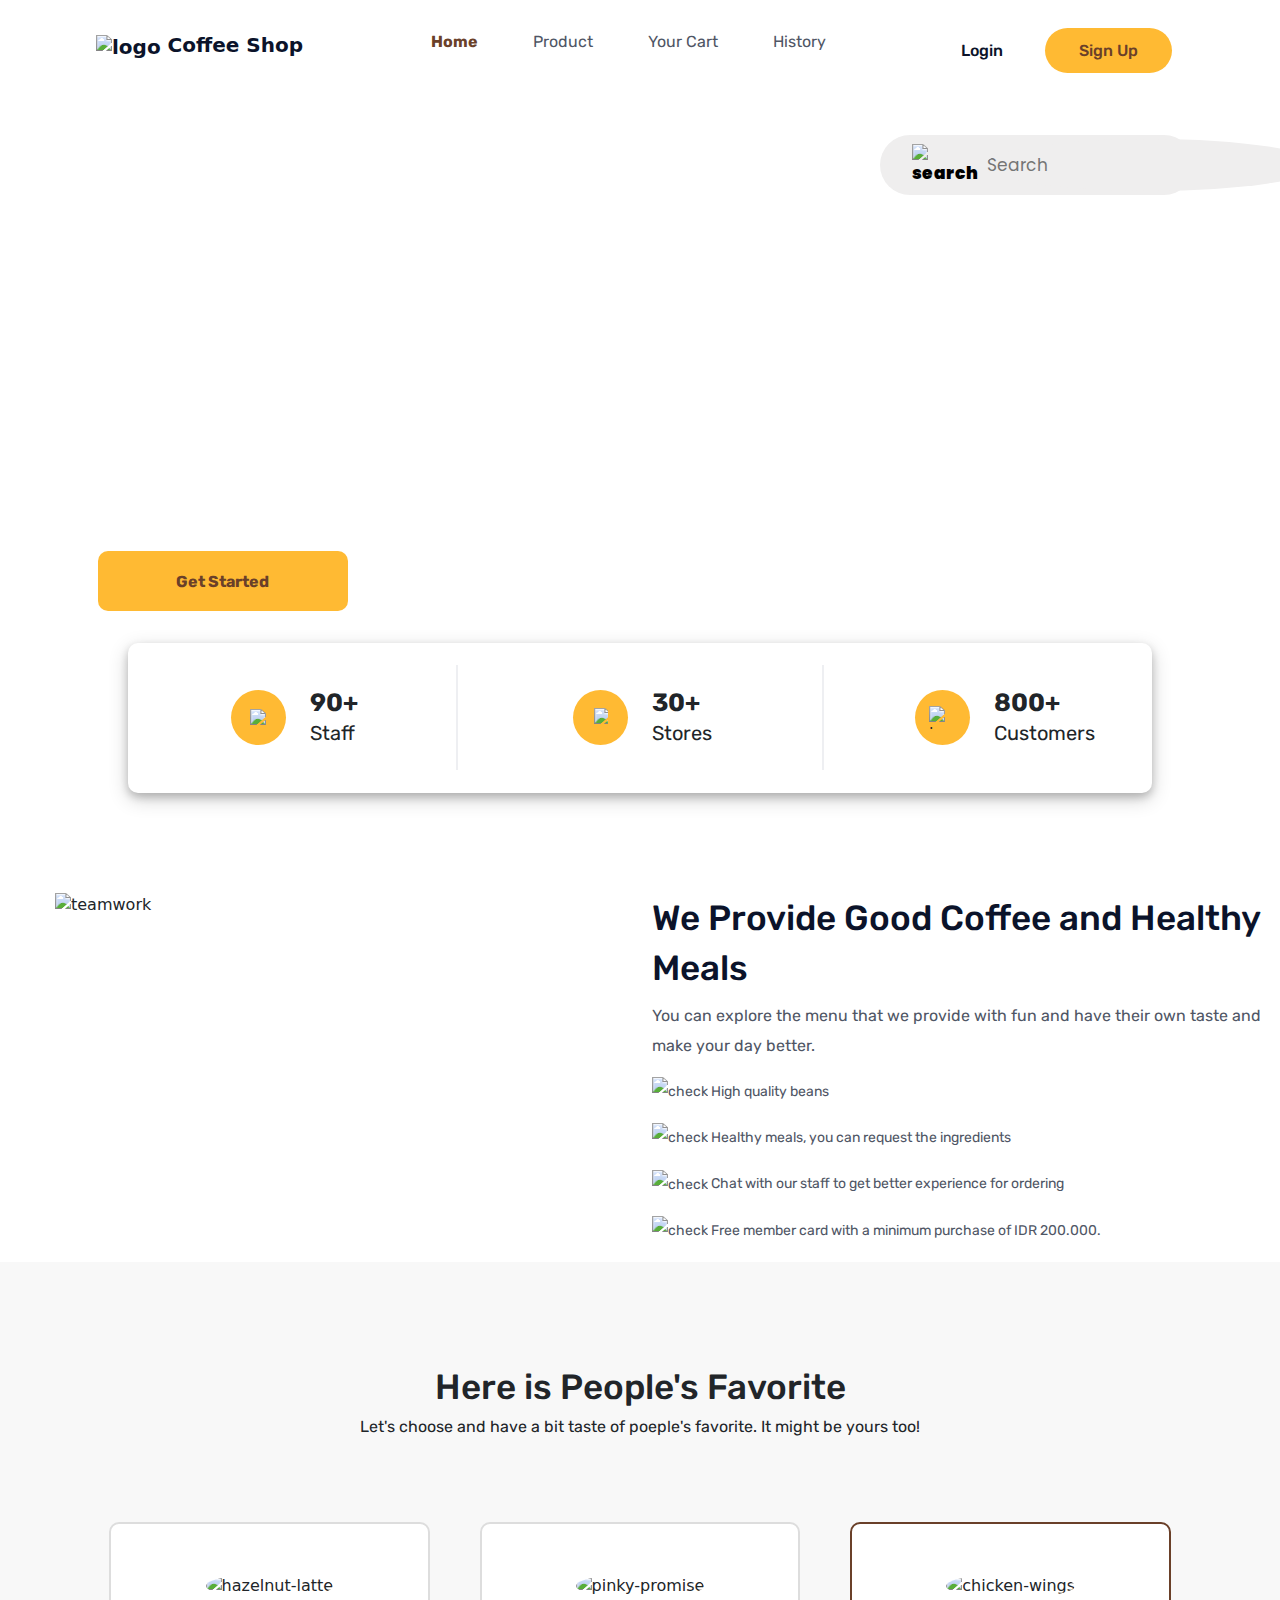
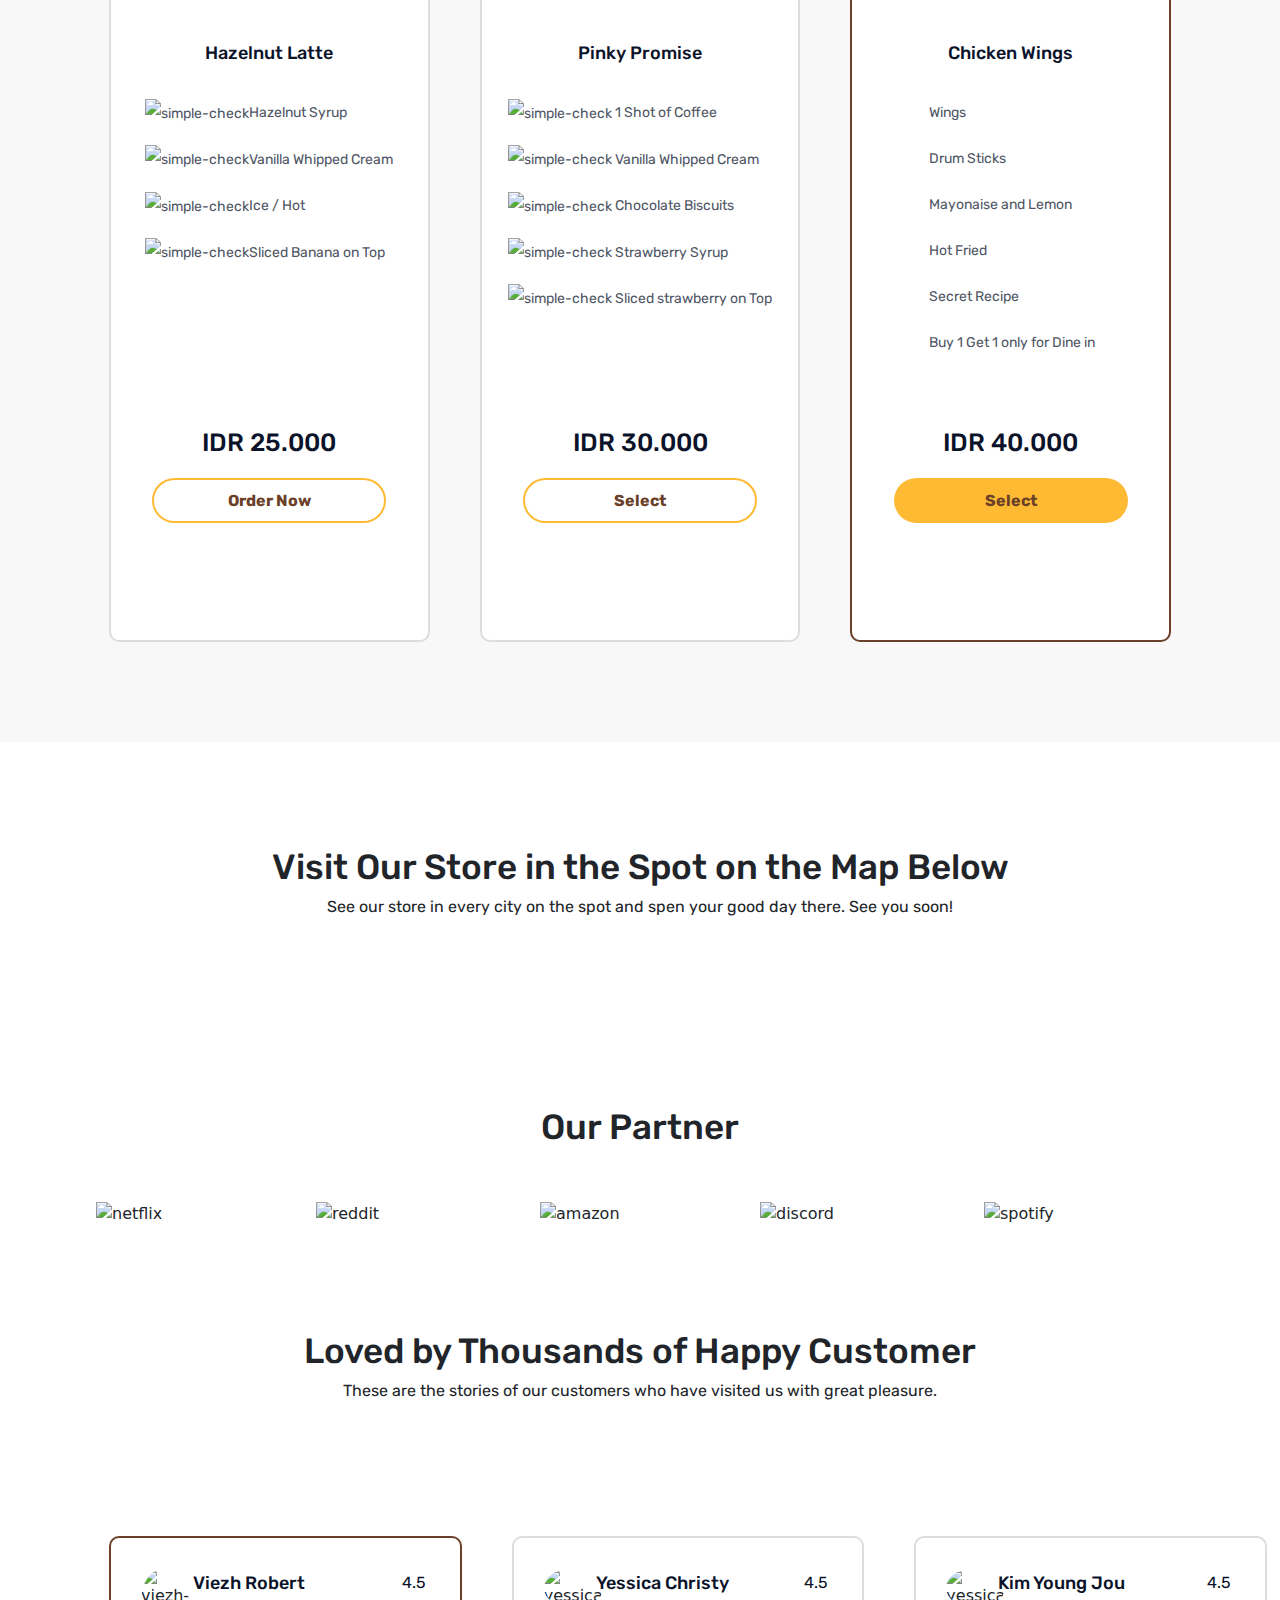
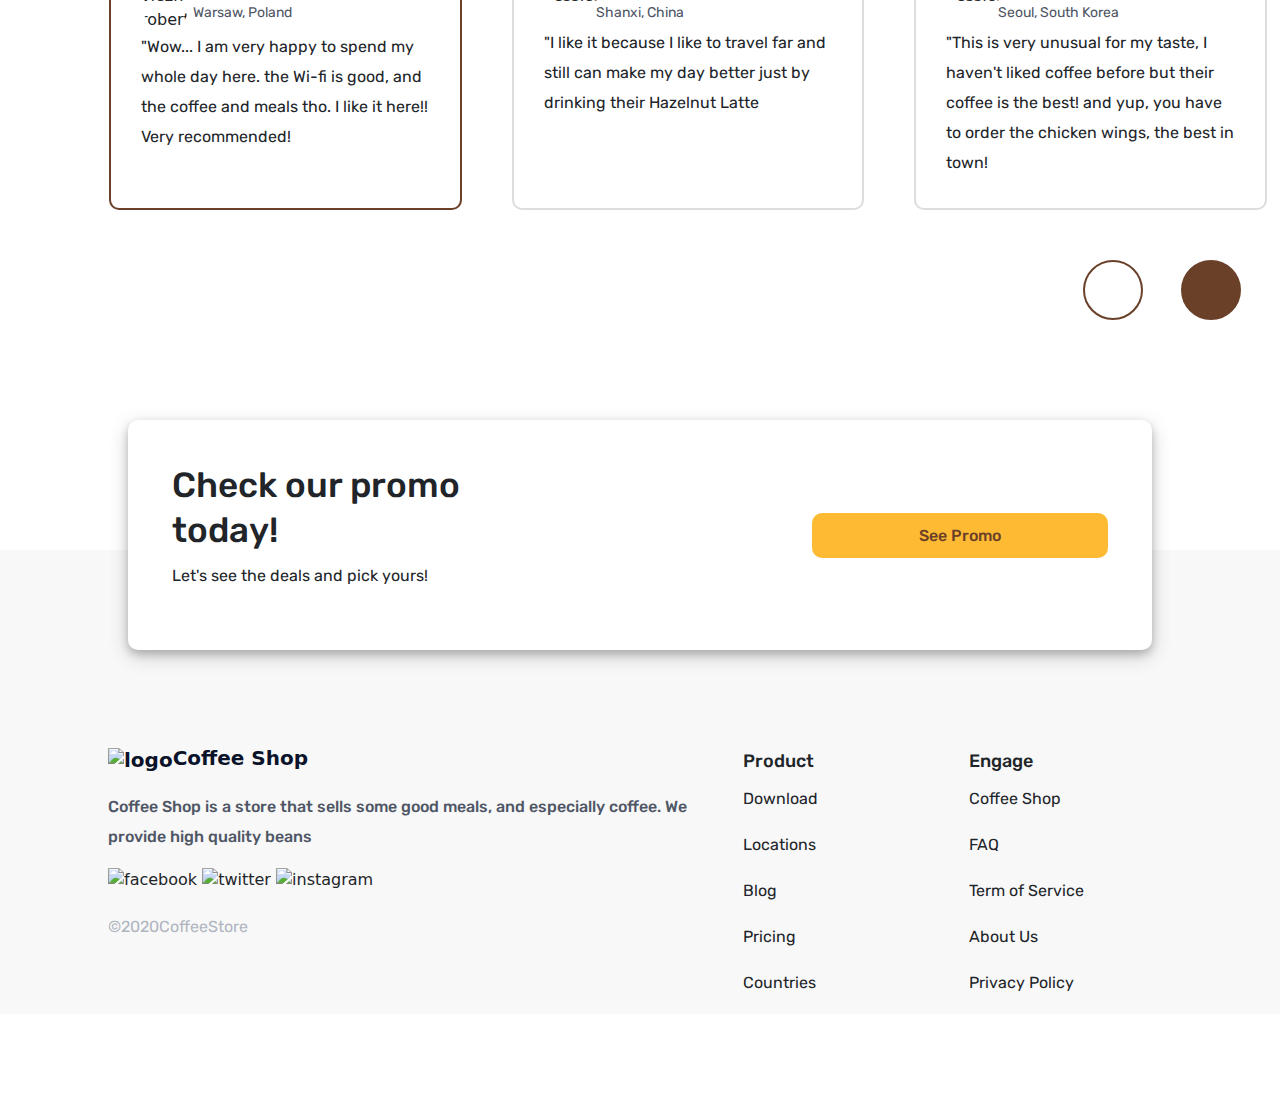
==== commit 356072e0: "fix responsive" ====
--- a/index.html
+++ b/index.html
@@ -234,15 +234,26 @@
                     but their coffee is the best! and yup, you have to order the chicken wings, the best in town!</div>
             </div>
             <div class="row">
-                <div class="col custom-long"></div>
-                <div class="col custom-bullet"></div>
-                <div class="col custom-bullet"></div>
-                <div class="col custom-bullet"></div>
+                <div class="col-2 row">
+                    <!-- <div class="col-4 custom-long-container">
+                        <div class="custom-long"></div>
+                    </div>
+                    <div class="col-1 custom-long-container">
+                        <div class="custom-bullet"></div>
+                    </div>
+                    <div class="col-1 custom-long-container">
+                        <div class="custom-bullet"></div>
+                    </div>
+                    <div class="col-1 custom-long-container">
+                        <div class="custom-bullet"></div>
+                    </div>
+                    <div class="col"></div> -->
+                </div>
+                <div class="col"></div>
                 <div class="col-1">
                     <div class="custom-leftarrow">
                         <img src="assets/images/Vectorleftarrow.png" alt="">
                     </div>
-
                 </div>
                 <div class="col-1">
                     <div class="custom-rightarrow">
@@ -251,11 +262,20 @@
                 </div>
             </div>
         </div>
-        <div>Check our promo today</div>
+        <div class="custom-promo row">
+            <div class="col custom-promo-title">
+                <h3 class="custom-promo-title-head">Check our promo today!</h3>
+                <p class="custom-promo-title-paragraph">Let's see the deals and pick yours!</p>
+            </div>
+            <div class="col"></div>
+            <div class="col custom-see-promo-button-container">
+                <div class="custom-see-promo-button">See Promo</div>
+            </div>
+        </div>
     </main>
     <footer>
-        <div class="row footer-flex-container">
-            <div class="col footer-flex-item">
+        <div class="row footer-container">
+            <div class="col-7 footer-flex-item">
                 <h6 class="coffeeshop-logo"><img src="assets/images/coffee logo.png" alt="logo"
                         style="width: 30px;">Coffee Shop</h6>
                 <p class="coffeeshop-footer-text">Coffee Shop is a store that sells some good meals, and especially
--- a/index.css
+++ b/index.css
@@ -670,6 +670,7 @@
 
 .custom-review {
     padding-left: 7.5%;
+    margin-bottom: 100px;
 }
 
 .custom-review-card-selected {
@@ -742,6 +743,10 @@
 
 }
 
+.custom-long-container {
+    align-items: center;
+}
+
 .custom-long {
     width: 30px;
     height: 10px;
@@ -750,6 +755,14 @@
 
 }
 
+.custom-bullet {
+    width: 10px;
+    height: 10px;
+    background-color: #DDE0E4;
+    border-radius: 50%;
+
+}
+
 .custom-leftarrow {
     width: 60px;
     height: 60px;
@@ -761,7 +774,7 @@
     justify-content: center;
 }
 
-.custom-rightarrow{
+.custom-rightarrow {
     width: 60px;
     height: 60px;
     background-color: #6A4029;
@@ -771,4 +784,138 @@
     display: flex;
     align-items: center;
     justify-content: center;
+}
+
+.custom-promo {
+    width: 80%;
+    height: 230px;
+    margin-left: 10%;
+    margin-right: 10%;
+    margin-bottom: -100px;
+    background-color: #FFFFFF;
+    box-shadow: 0 4px 8px 0 rgba(0, 0, 0, 0.2), 0 6px 20px 0 rgba(0, 0, 0, 0.19);
+    border-radius: 10px;
+    padding: 2.5px 2.5%;
+    position: relative;
+    z-index: 1;
+}
+
+.custom-promo-title {
+    display: flex;
+    flex-direction: column;
+    justify-content: center;
+}
+
+.custom-promo-title-head {
+    font-family: Rubik;
+    font-size: 35px;
+    font-weight: 500;
+    line-height: 45px;
+    letter-spacing: 0em;
+    text-align: left;
+
+}
+
+.custom-promo-title-paragraph {
+    font-family: Rubik;
+    font-size: 16px;
+    font-weight: 400;
+    line-height: 30px;
+    letter-spacing: 0em;
+    text-align: left;
+
+}
+
+.custom-see-promo-button-container {
+    display: flex;
+    justify-content: center;
+    align-items: center;
+}
+
+.custom-see-promo-button {
+    width: 100%;
+    height: 45px;
+
+    background: #FFBA33;
+    border-radius: 10px;
+
+    font-family: Rubik;
+    font-size: 16px;
+    font-weight: 500;
+    line-height: 19px;
+    letter-spacing: 0em;
+    text-align: center;
+    color: #6A4029;
+
+    display: flex;
+    justify-content: center;
+    align-items: center;
+    cursor: pointer;
+
+    -moz-user-select: none;
+    -webkit-user-select: none;
+    -ms-user-select: none;
+    user-select: none;
+    -o-user-select: none;
+}
+
+.custom-see-promo-button:hover {
+    background-color: #fcaf16;
+}
+
+.custom-see-promo-button:active {
+    background-color: #FFBA33;
+}
+
+footer {
+    background-color: #F8F8F8;
+    padding-top: 100px;
+}
+
+.footer-container {
+    margin: 7.5%;
+}
+
+.coffeeshop-footer-text {
+    font-family: Rubik;
+    font-size: 16px;
+    font-weight: 500;
+    line-height: 30px;
+    letter-spacing: 0em;
+    text-align: left;
+    color: #4F5665;
+    margin-top: 20px;
+
+}
+
+.copyright {
+    font-family: Rubik;
+    font-size: 16px;
+    font-weight: 400;
+    line-height: 30px;
+    letter-spacing: 0em;
+    text-align: left;
+    margin-top: 20px;
+    color: #AFB5C0;
+
+}
+
+.footer-list-header {
+    font-family: Rubik;
+    font-size: 18px;
+    font-weight: 500;
+    line-height: 30px;
+    letter-spacing: 0em;
+    text-align: left;
+
+}
+
+.footer-list-item {
+    font-family: Rubik;
+    font-size: 16px;
+    font-weight: 400;
+    line-height: 30px;
+    letter-spacing: 0em;
+    text-align: left;
+
 }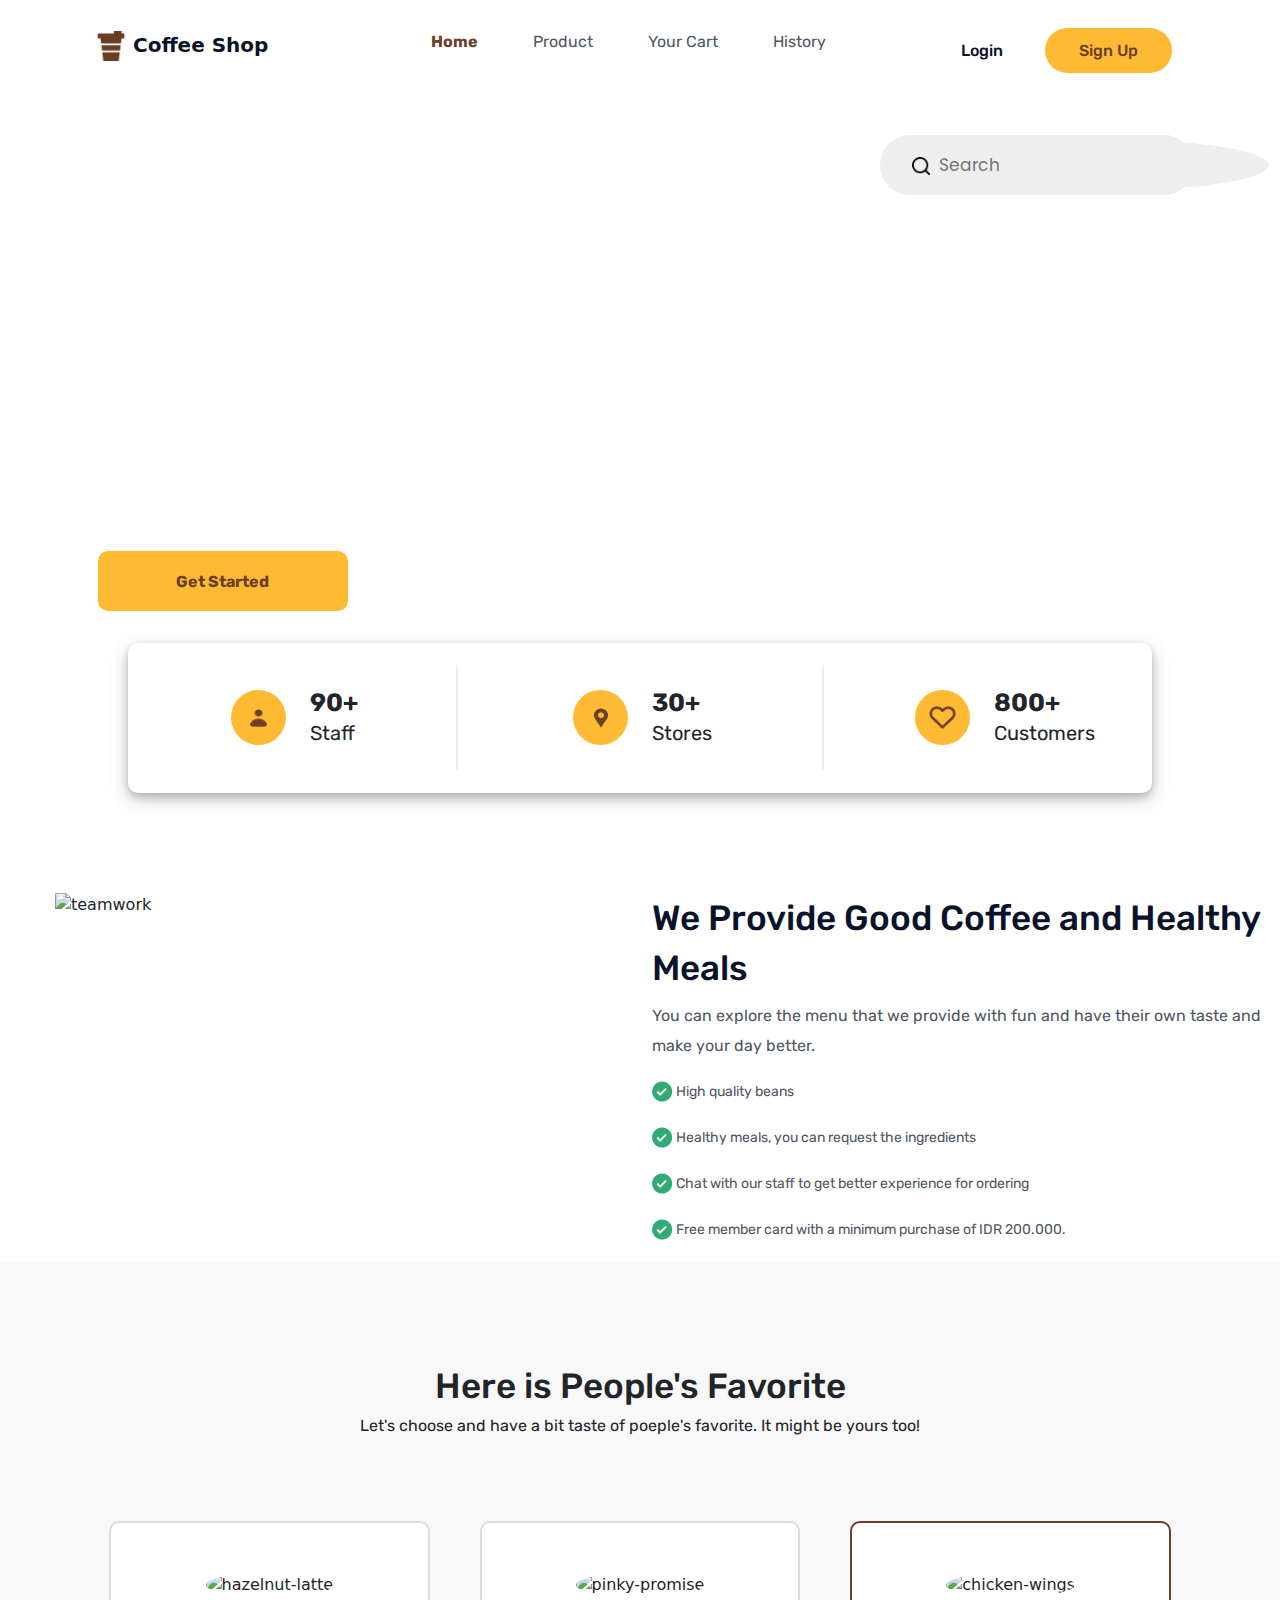
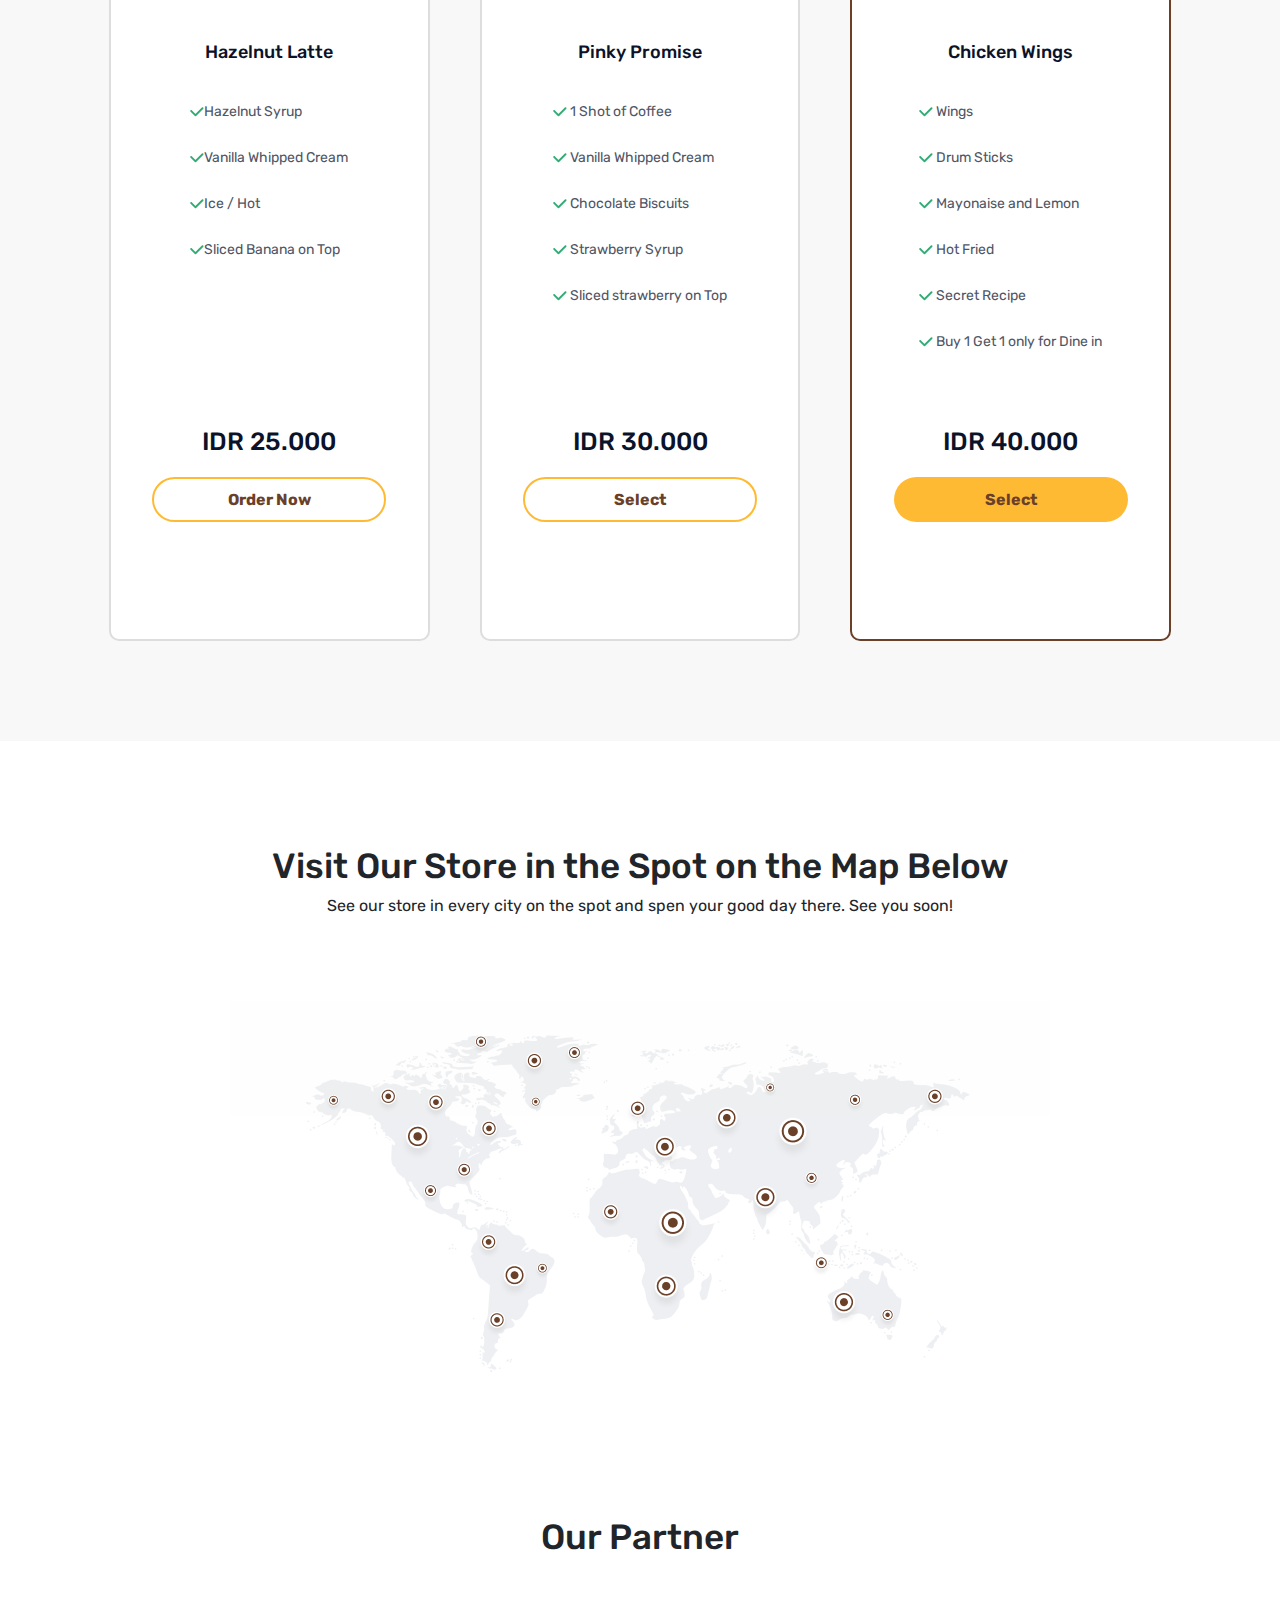
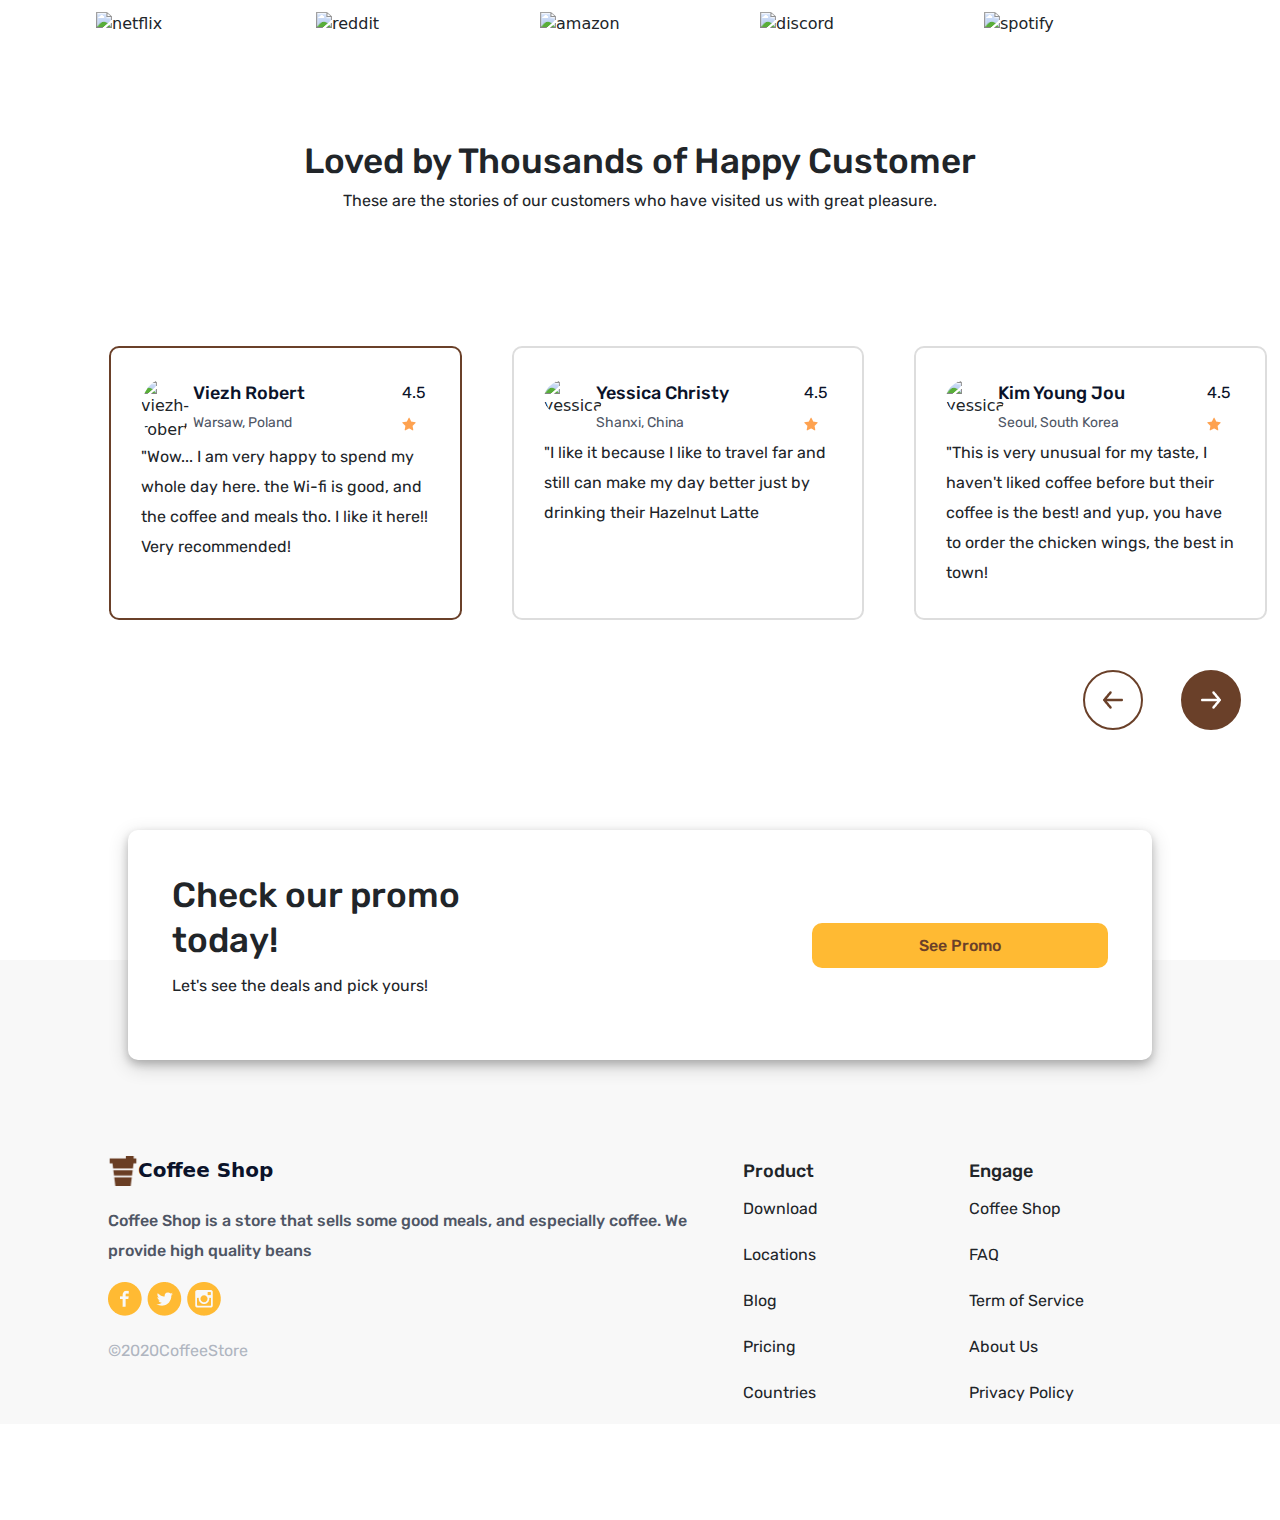
==== commit c79fedc0: "fix link" ====
--- a/index.html
+++ b/index.html
@@ -27,15 +27,15 @@
             </div>
             <div class="custom-nav-list col-6">
                 <ul>
-                    <li><a href="" class="custom-active-nav">Home</a></li>
-                    <li><a href="" class="custom-inactive-nav ">Product</a></li>
+                    <li><a href="index.html" class="custom-active-nav">Home</a></li>
+                    <li><a href="product.html" class="custom-inactive-nav ">Product</a></li>
                     <li><a href="" class="custom-inactive-nav ">Your Cart</a></li>
                     <li><a href="" class="custom-inactive-nav ">History</a></li>
                 </ul>
             </div>
             <div class="custom-nav-icon col-3 row">
-                <div class="col custom-login-button">Login</div>
-                <div class="col custom-signup-button">Sign Up</div>
+                <div class="col custom-login-button"><a href="login.html">Login</a></div>
+                <div class="col custom-signup-button"><a href="sign-up.html">Sign Up</a></div>
             </div>
         </nav>
         <div class="row custom-banner">
--- a/index.css
+++ b/index.css
@@ -94,6 +94,11 @@
     -o-user-select: none;
 }
 
+.custom-login-button a{
+    text-decoration: none;
+    color: #0B132A;
+}
+
 .custom-signup-button {
     width: 150px;
     height: 45px;
@@ -119,6 +124,11 @@
     -ms-user-select: none;
     user-select: none;
     -o-user-select: none;
+}
+
+.custom-signup-button a{
+    text-decoration: none;
+    color: #6A4029;
 }
 
 .custom-signup-button:hover {
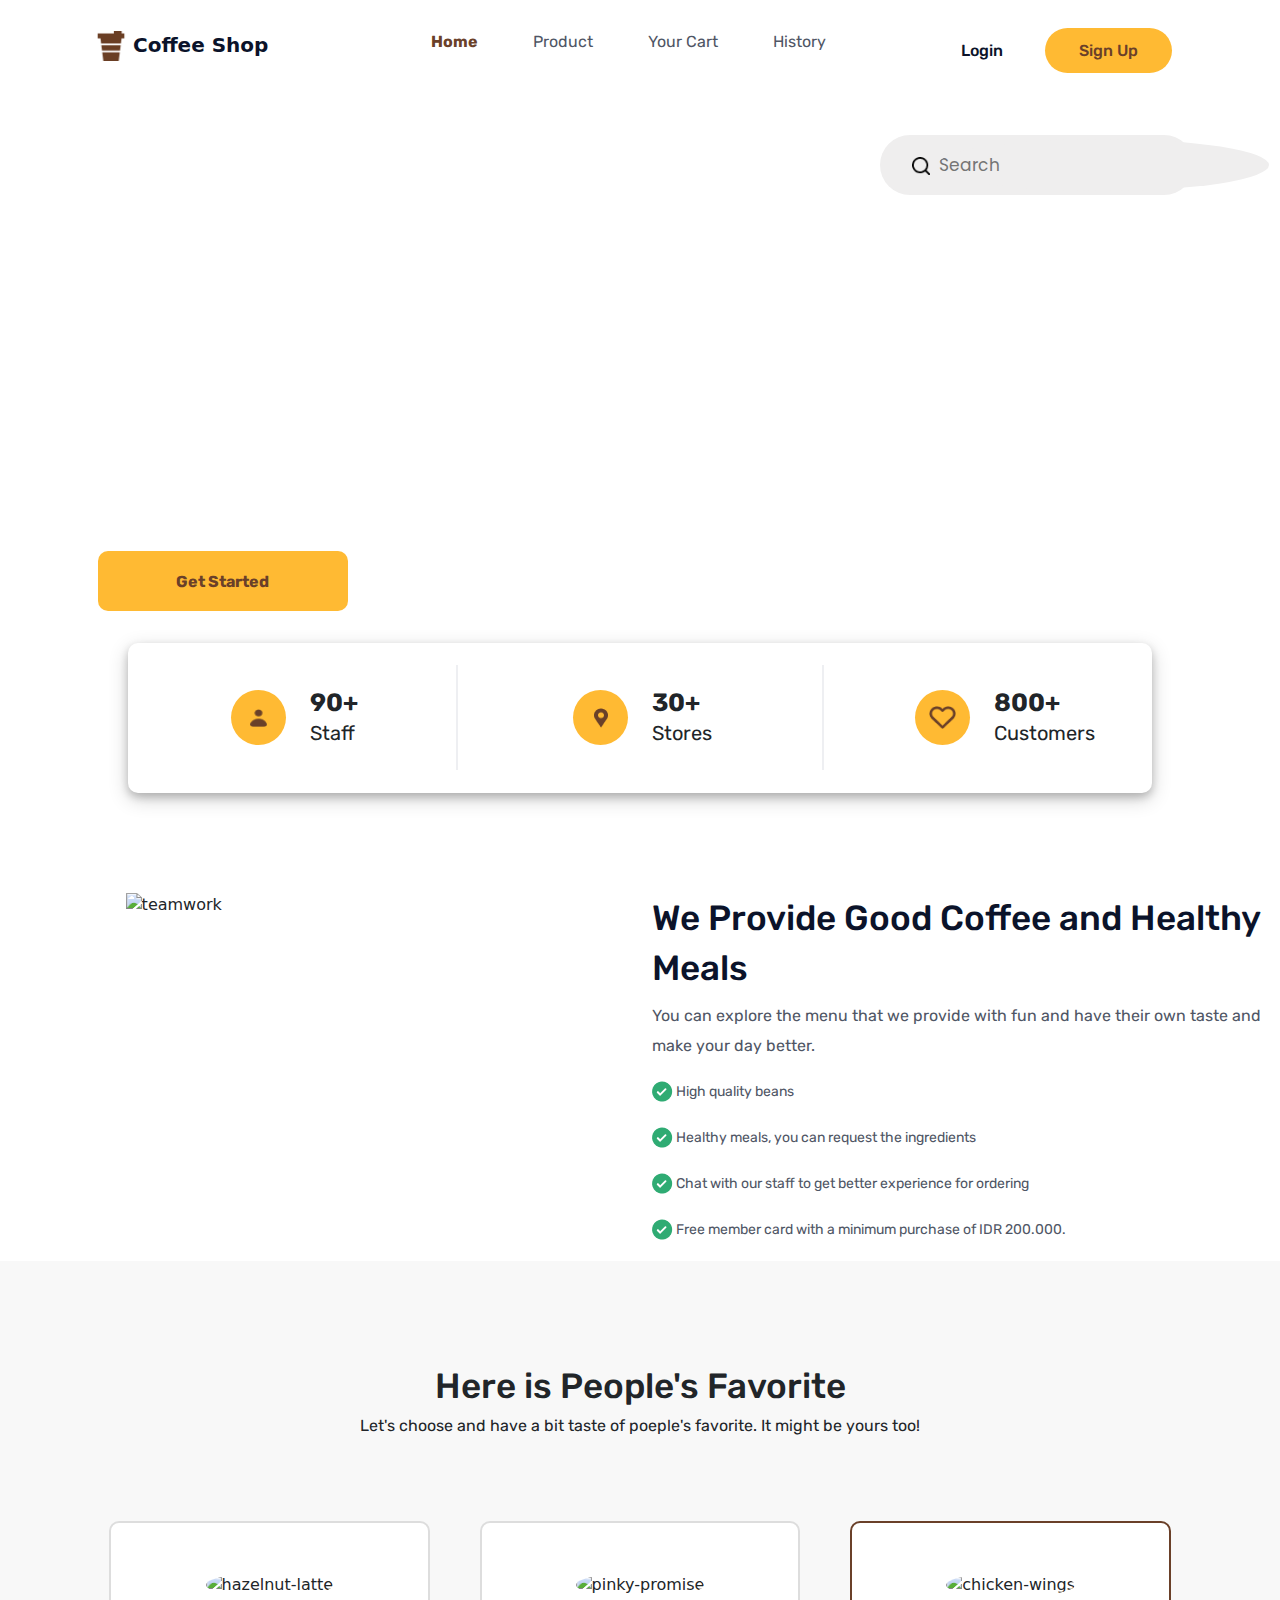
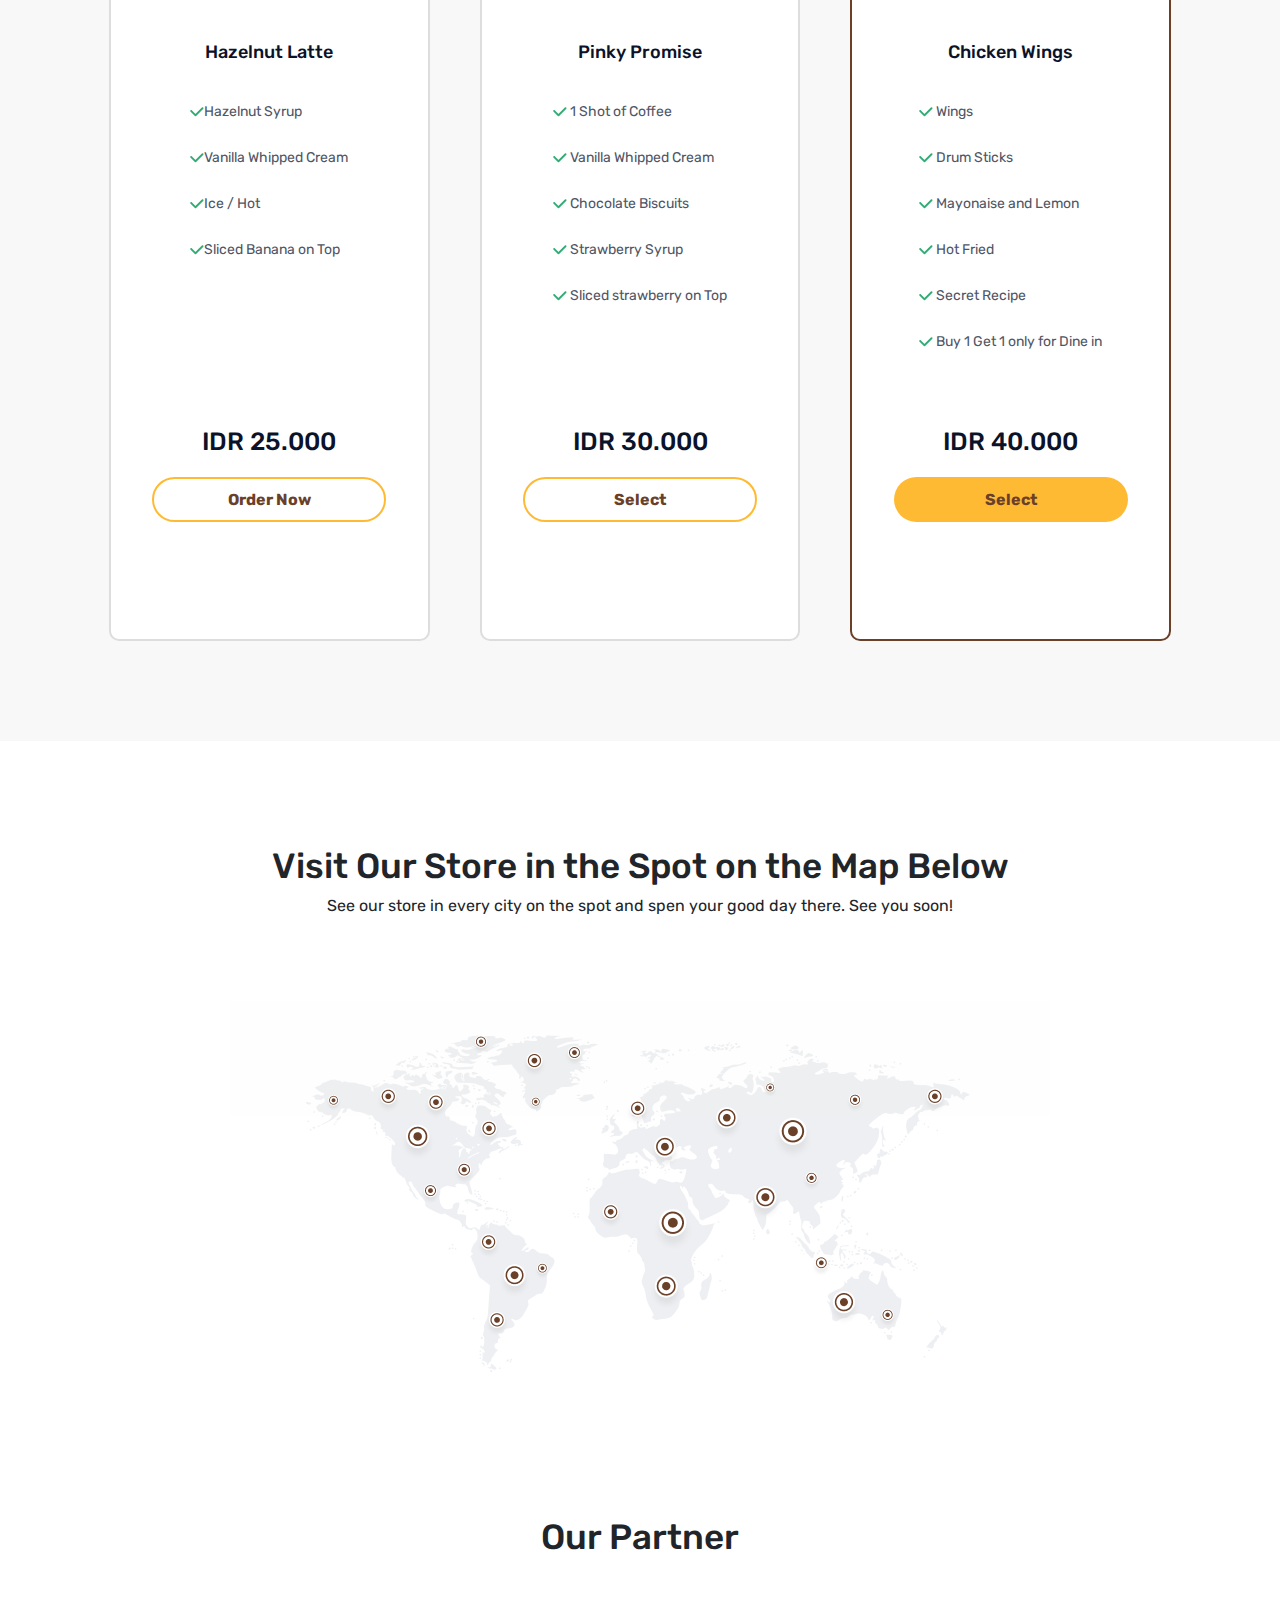
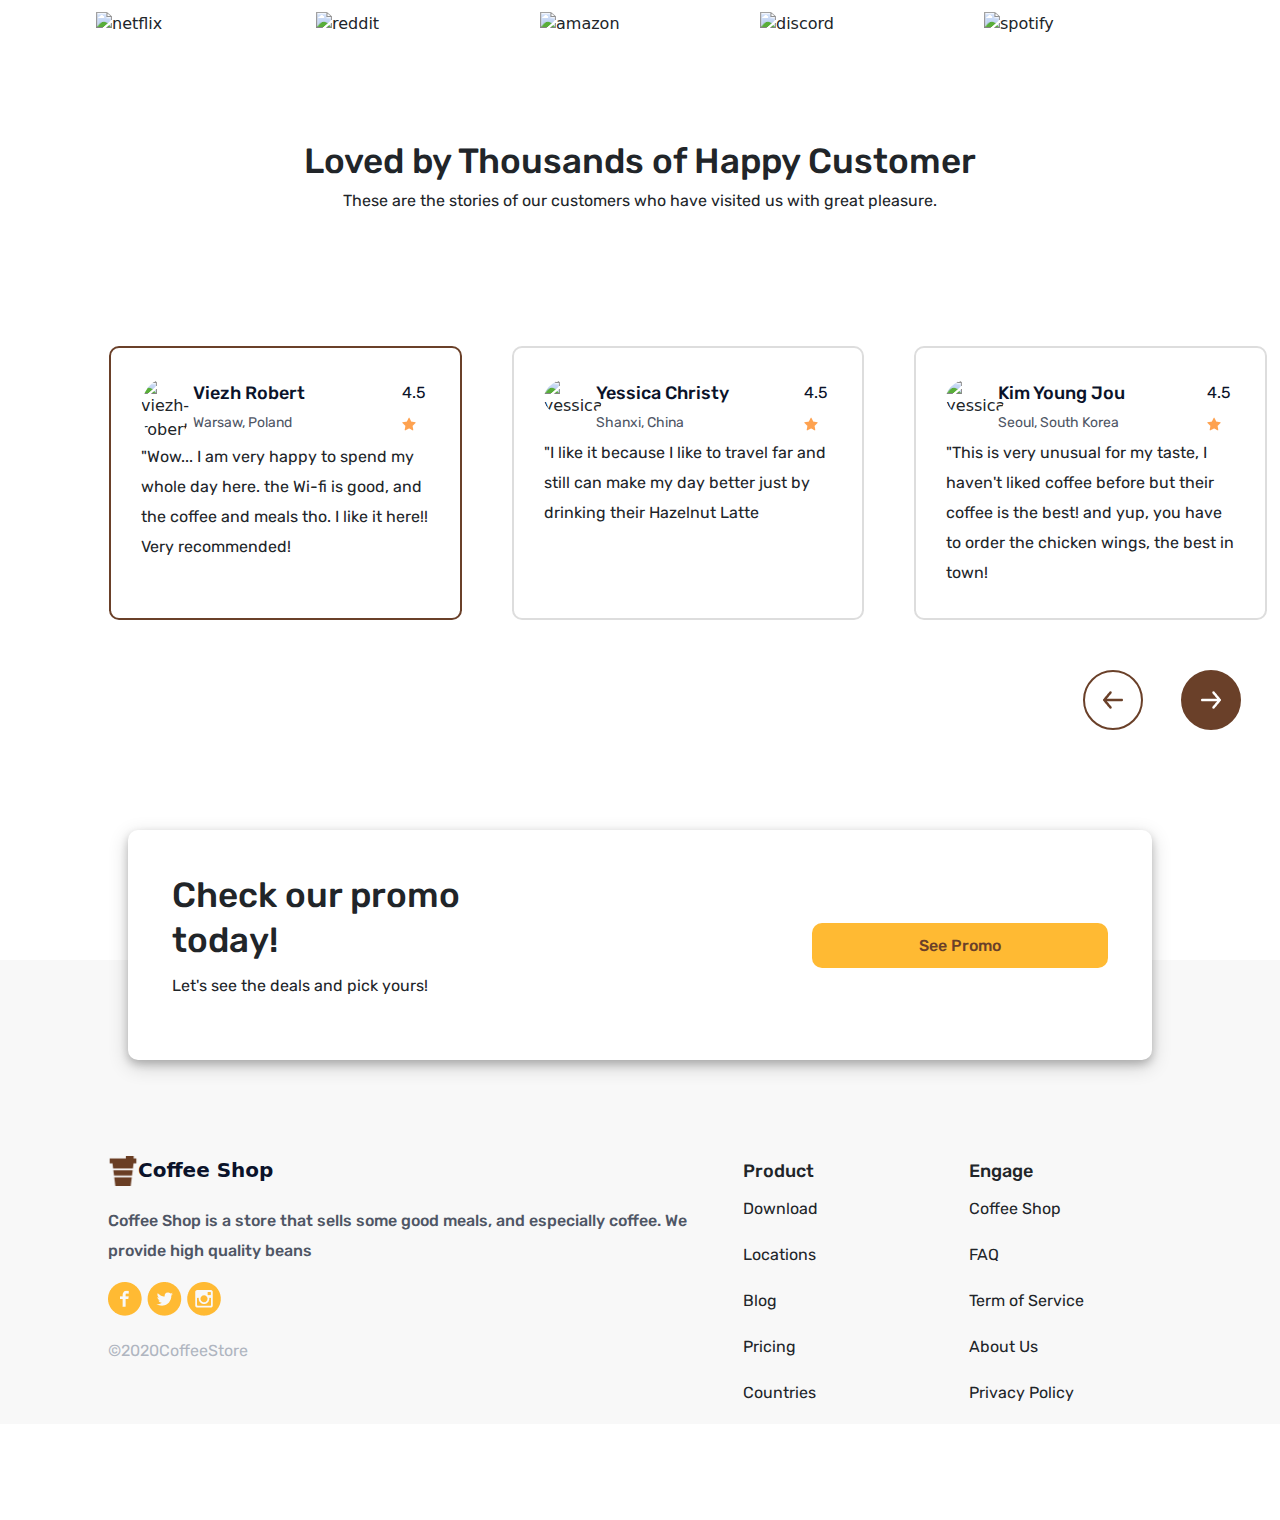
==== commit d242ed87: "fix minor" ====
--- a/index.html
+++ b/index.html
@@ -92,7 +92,7 @@
         <div class="custom-teamwork row">
             <div class="custom-teamwork-left col"><img
                     src="https://s3-alpha-sig.figma.com/img/8f54/38af/1614e4f251061e5ddda15a8106a888d0?Expires=1653868800&Signature=U0Fa1aJCLpx4Bnr1sclgCqltfE8NcBcr7qefWP2iw-lrcDFjcdPZX00g25LFo4cgHRoD9mLz67lV2vXmT~ryR1OzaCF8-6SKshQjqwVWHqe~XOwKGnccTvVim~xMqwq8FS9O~CdA5A~Al7zG42WNUxipy~rOok9LmVBOFx6H-oPC5D5UmIuLtgA560qWpwCgyPFn6z5ph856yZUYz-f-qJbCt~ZAOBp46h4jJq2mkEHioORm3Imm9NoSLFnQTtRbulOQJ4SAfLHX8QTfUL~4st254r89QlrdDXlQNWJntuTdUSRFfiEHnBUOyS6kNP54JxgJ80MCLKPhwMuBzu-~xw__&Key-Pair-Id=APKAINTVSUGEWH5XD5UA"
-                    alt="teamwork" style="width: 573px;"></div>
+                    alt="teamwork" style="width: 80%;"></div>
             <div class="custom-teamwork-right col">
                 <h3 class="custom-teamwork-header">We Provide Good Coffee and Healthy Meals</h3>
                 <p class="custom-teamwork-paragraph">You can explore the menu that we provide with fun and have their
@@ -164,7 +164,7 @@
             <div class="custom-store-loc-title">Visit Our Store in the Spot on the Map Below</div>
             <div class="custom-store-loc-paragraph">See our store in every city on the spot and spen your good day
                 there. See you soon!</div>
-            <div class="custom-store-map"><img src="assets/images/world-map.PNG" alt=""></div>
+            <div class="custom-store-map"><img src="assets/images/world-map.PNG" alt="map"></div>
         </div>
         <div class="custom-main-title">Our Partner</div>
         <div class="row custom-partner-logo">
--- a/index.css
+++ b/index.css
@@ -928,4 +928,27 @@
     letter-spacing: 0em;
     text-align: left;
 
+}
+
+@media (max-width:840px) {
+    .custom-banner{
+        display: flex;
+        flex-direction: column-reverse;
+    }
+
+    .custom-teamwork{
+        display: flex;
+        flex-direction: column;
+        justify-content: center;
+        align-items: center;
+    }
+
+    .custom-teamwork-left{
+        justify-content: center;
+    }
+
+    .custom-teamwork-left img{
+        width: 100%
+        
+    }
 }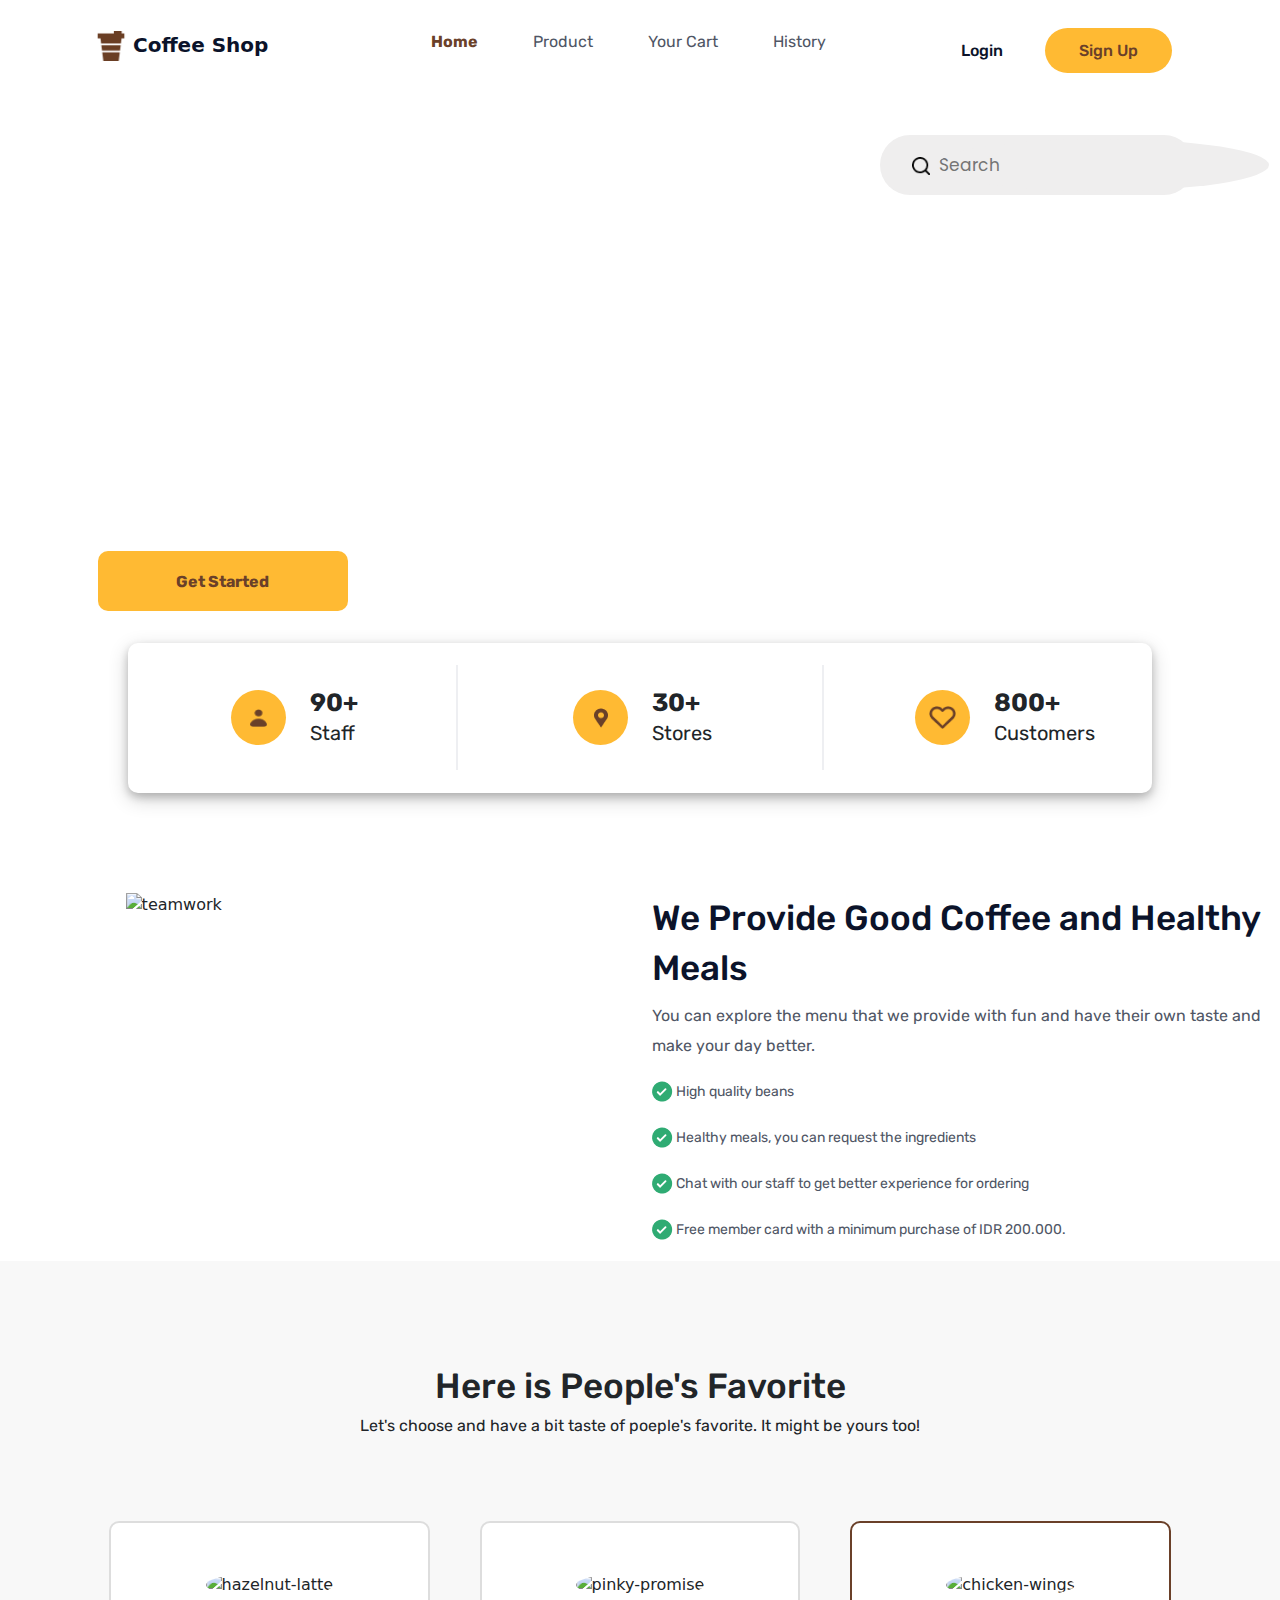
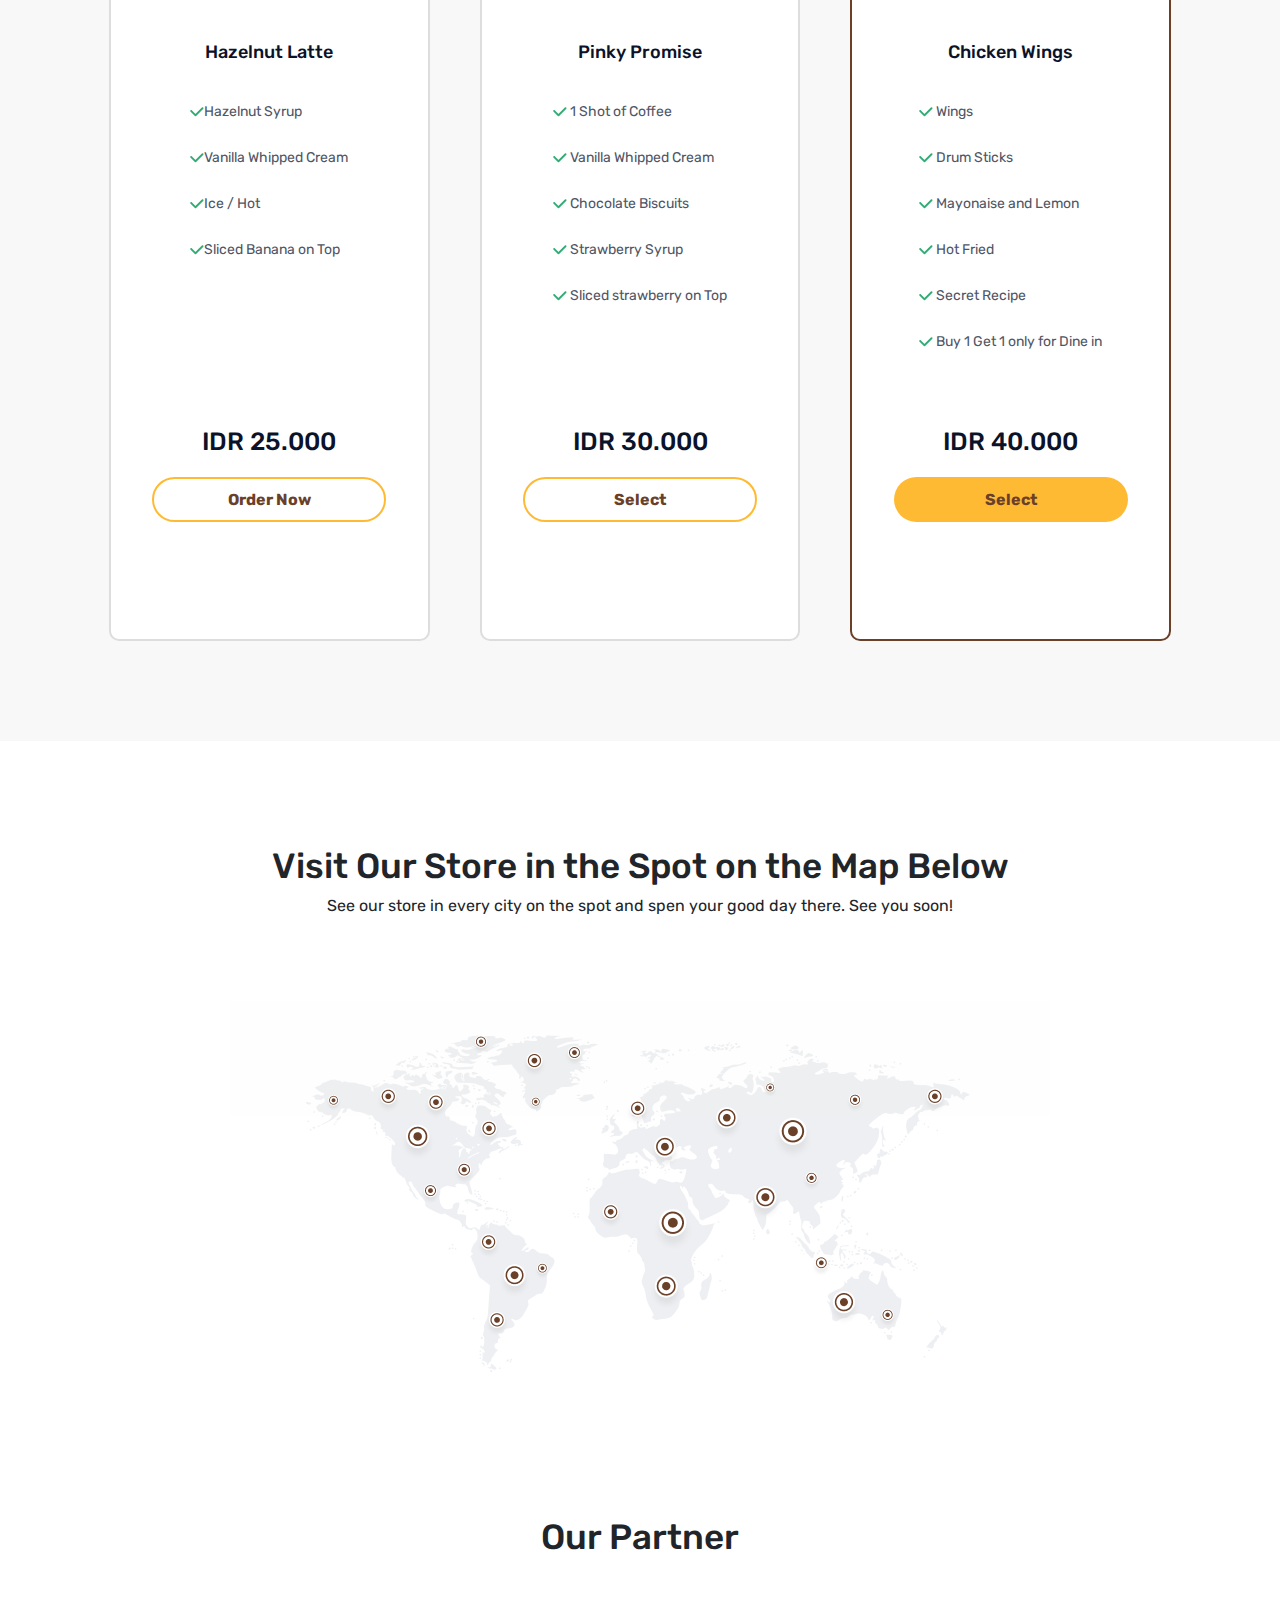
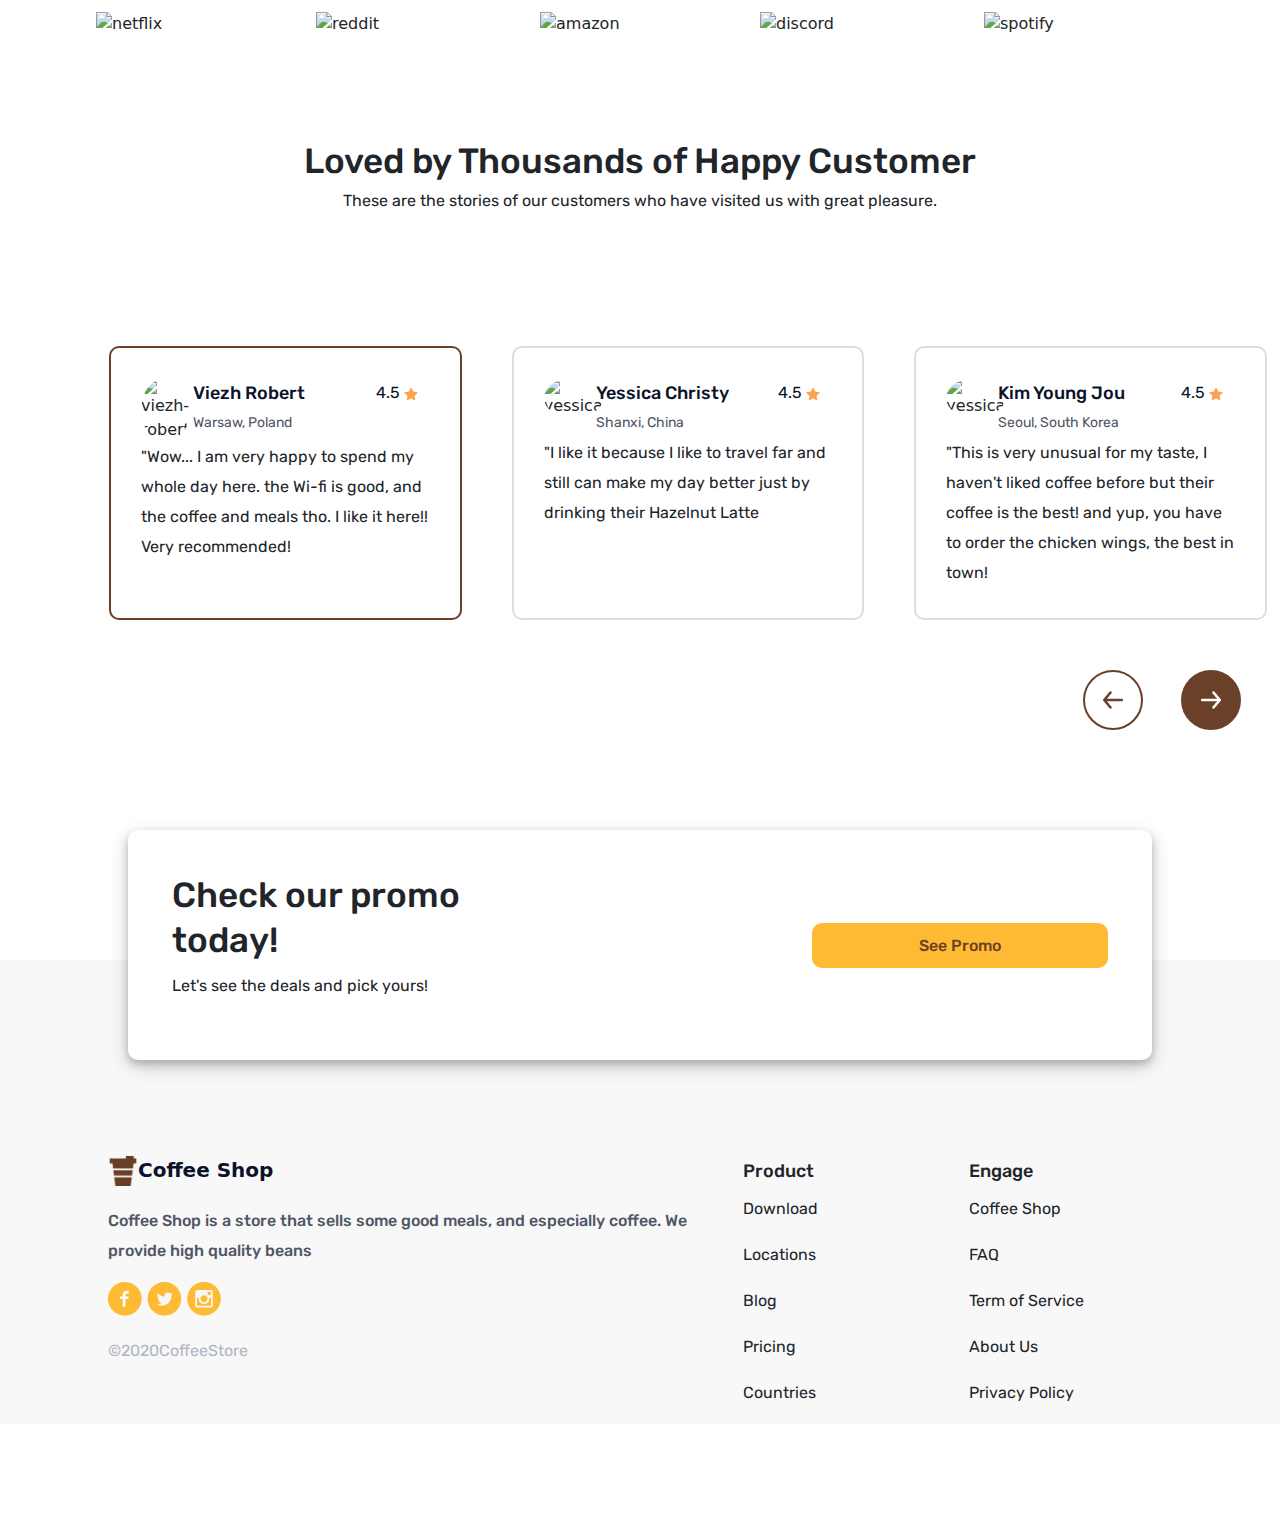
==== commit ca2b5736: "fix minor" ====
--- a/index.html
+++ b/index.html
@@ -196,11 +196,11 @@
                     <div class="col-2 custom-review-profpict"><img
                             src="https://s3-alpha-sig.figma.com/img/7b52/c50d/64efec4c75c3e34f6408021730b20d9a?Expires=1653868800&Signature=hh1vMBcO1O5K31CsTU61YSmDl1MWncu4SVy~r-qgoFP6MugXuyVkYz83bLlPx~uPSHxSuI-hvZRK1llvoGRGYF2aJ0LMFeDqYX~qJNuGe8sIZ3QdATeANSvfBEs5u6Ozmv~bk6GErC9mq~uc5MvCimlKxbwmtqmh7St1NBYXYv196hIF8aJZSByAr1FE~gz8uS8Ta~sSQynus0lKstUwwIKyA-7vMnmedpfih7xP5SM2ESmDW4WTQs68Q6cJVIDrF1TTIxhq~Z0rKsLQS8ovKHa5OxjaZWab0Wl9NcGAX~8ZRiY6mA-MvqoNDDHHrtVB-cygJiM8XHMUIno4udcQJw__&Key-Pair-Id=APKAINTVSUGEWH5XD5UA"
                             alt="viezh-robert" class="custom-review-profpict-viezh"></div>
-                    <div class="col-8">
+                    <div class="col-7">
                         <div class="custom-review-name">Viezh Robert</div>
                         <div class="custom-review-from">Warsaw, Poland</div>
                     </div>
-                    <div class="col-2 custom-review-rating">4.5 <img src="assets/images/Vectorstar.png" alt=""></div>
+                    <div class="col-3 custom-review-rating">4.5 <img src="assets/images/Vectorstar.png" alt=""></div>
                 </div>
                 <div class="custom-review-testimony">"Wow... I am very happy to spend my whole day here. the Wi-fi is
                     good, and the coffee and meals tho. I like it here!! Very recommended!</div>
@@ -210,11 +210,11 @@
                     <div class="col-2 custom-review-profpict"><img
                             src="https://s3-alpha-sig.figma.com/img/4efc/2b65/3098956f84b1822f2eb7e8ed84a31750?Expires=1653868800&Signature=QAm0Vh6SoJnGaCMC3oPRebw89v8gT9girJGCIHItoOpFwF1MdfugpuRRShBRO6ANu6NeA4yvQayi~[base64]~FP~Q~U1PNNJ8U~YnZoVYaAMxr88UvFfivPBlyNdXavnLLNGGQelEtM-~QxlM6A__&Key-Pair-Id=APKAINTVSUGEWH5XD5UA"
                             alt="yessica" class="custom-review-profpict-viezh"></div>
-                    <div class="col-8">
+                    <div class="col-7">
                         <div class="custom-review-name">Yessica Christy</div>
                         <div class="custom-review-from">Shanxi, China</div>
                     </div>
-                    <div class="col-2 custom-review-rating">4.5 <img src="assets/images/Vectorstar.png" alt=""></div>
+                    <div class="col-3 custom-review-rating">4.5 <img src="assets/images/Vectorstar.png" alt=""></div>
                 </div>
                 <div class="custom-review-testimony">"I like it because I like to travel far and still can make my day
                     better just by drinking their Hazelnut Latte</div>
@@ -224,11 +224,11 @@
                     <div class="col-2 custom-review-profpict"><img
                             src="https://s3-alpha-sig.figma.com/img/b0e0/b9a7/2a3108aed3c607327c6c1eb79c47366c?Expires=1653868800&Signature=biazz0F~UDDVdjykRn7taPrjRcF5UsNFEDJjtrDezJREsJHMIFDIMkkH9ru22ZHVCAX--mFA8RuGMbGDKjZfc2LjuMbwPWhoVZj2wnnliKwWv0M~Ol~9HfgepOxW3UJGYYGdRgfhQelh~AoH6hG53DFRG7XiHY4L5Lfa0iB56CWl3ZvB8cw-tNMY9M4q3RwBuWHXoZGGpBwMvgWrDk~pQFLtdzZibiOyhclSBF7iObq8QhYMs8rJ-LjaIV5Zob3BcJ5xnvHzA9zApjmN9hW1Xxg6gSvEIkunkQXByc2YHNxNf2FX-p2LUqr~fJUZX789Kz43UY95ZMn9ectxTGIQOA__&Key-Pair-Id=APKAINTVSUGEWH5XD5UA"
                             alt="yessica" class="custom-review-profpict-viezh"></div>
-                    <div class="col-8">
+                    <div class="col-7">
                         <div class="custom-review-name">Kim Young Jou</div>
                         <div class="custom-review-from">Seoul, South Korea</div>
                     </div>
-                    <div class="col-2 custom-review-rating">4.5 <img src="assets/images/Vectorstar.png" alt=""></div>
+                    <div class="col-3 custom-review-rating">4.5 <img src="assets/images/Vectorstar.png" alt=""></div>
                 </div>
                 <div class="custom-review-testimony">"This is very unusual for my taste, I haven't liked coffee before
                     but their coffee is the best! and yup, you have to order the chicken wings, the best in town!</div>
--- a/index.css
+++ b/index.css
@@ -94,7 +94,7 @@
     -o-user-select: none;
 }
 
-.custom-login-button a{
+.custom-login-button a {
     text-decoration: none;
     color: #0B132A;
 }
@@ -126,7 +126,7 @@
     -o-user-select: none;
 }
 
-.custom-signup-button a{
+.custom-signup-button a {
     text-decoration: none;
     color: #6A4029;
 }
@@ -931,24 +931,39 @@
 }
 
 @media (max-width:840px) {
-    .custom-banner{
+    .custom-banner {
         display: flex;
         flex-direction: column-reverse;
     }
 
-    .custom-teamwork{
+    .custom-teamwork {
         display: flex;
         flex-direction: column;
         justify-content: center;
         align-items: center;
     }
 
-    .custom-teamwork-left{
+    .custom-teamwork-left {
         justify-content: center;
     }
 
-    .custom-teamwork-left img{
+    .custom-teamwork-left img {
         width: 100%
-        
+    }
+
+    .custom-vector-container {
+        justify-content: center;
+    }
+
+    .custom-store-info-number {
+        font-size: 20px;
+        text-align: left;
+
+    }
+
+    .custom-store-info-obj {
+        font-size: 16px;
+        text-align: left;
+
     }
 }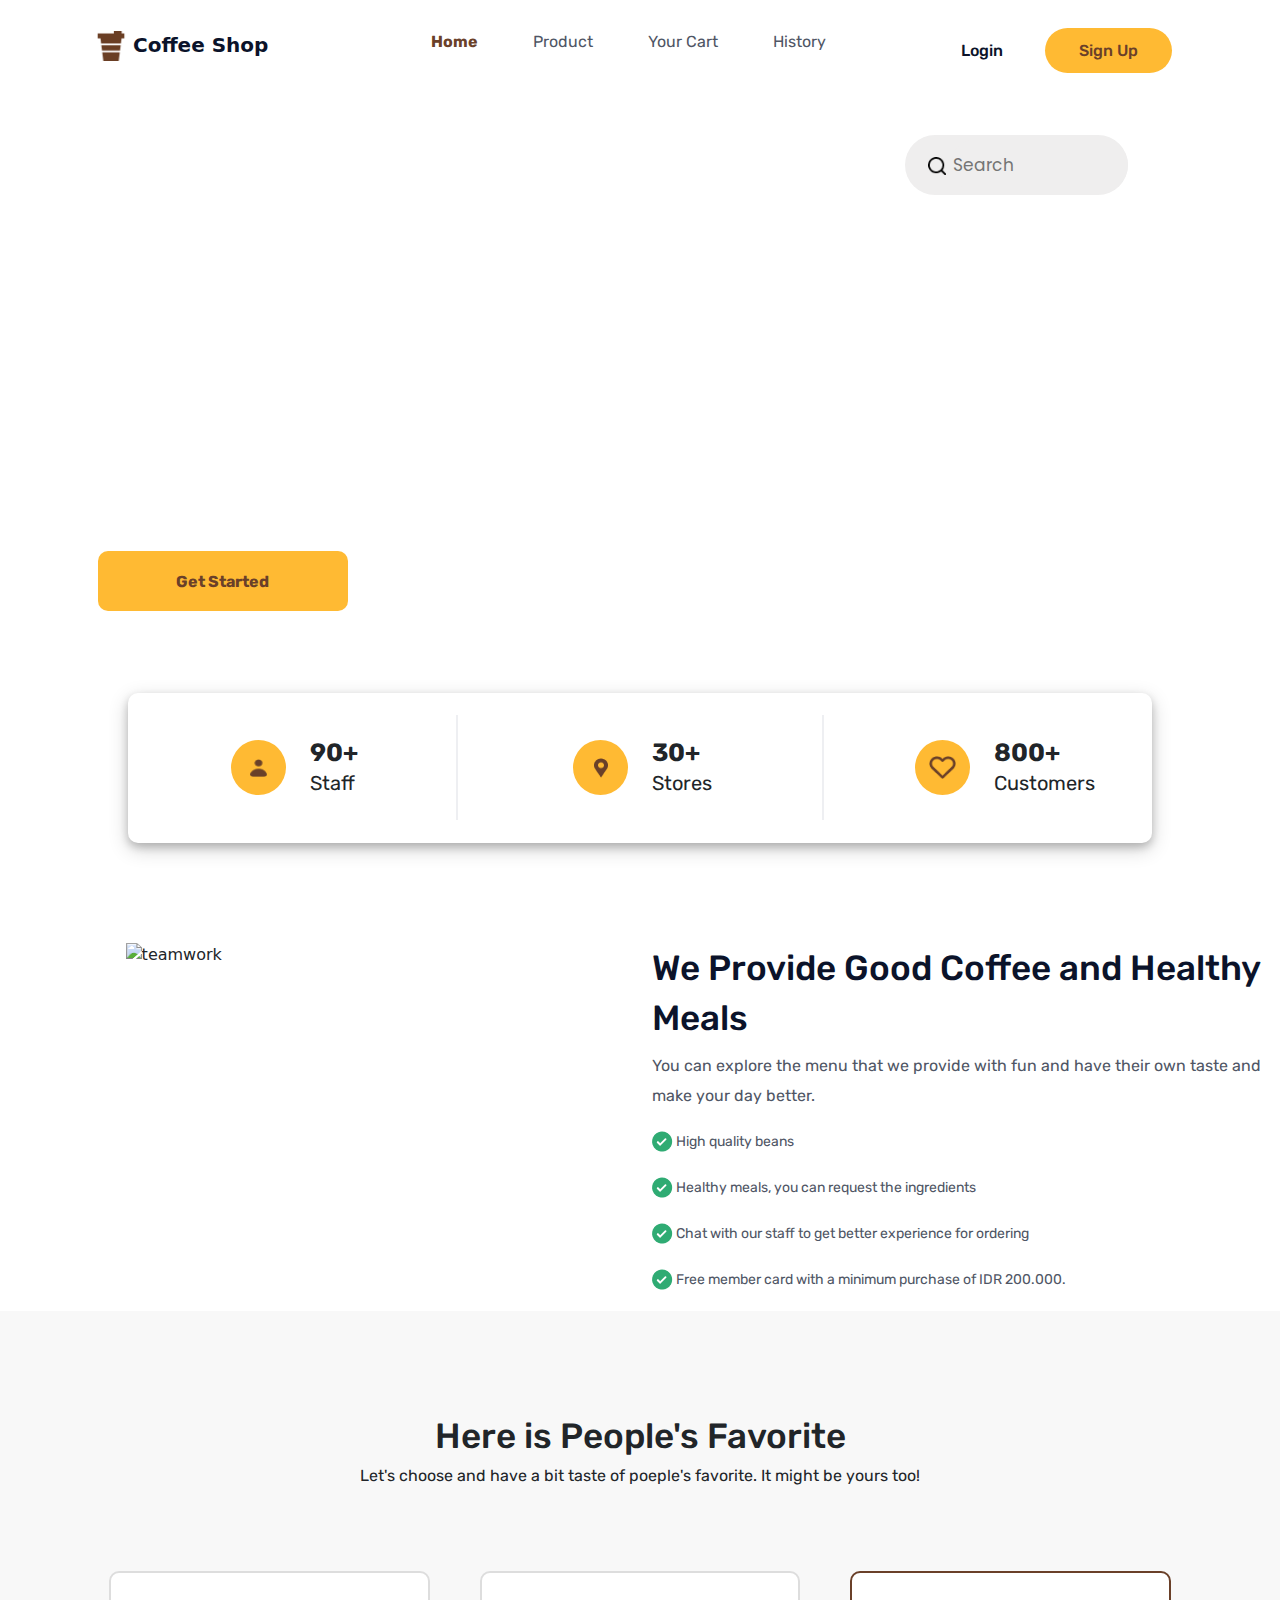
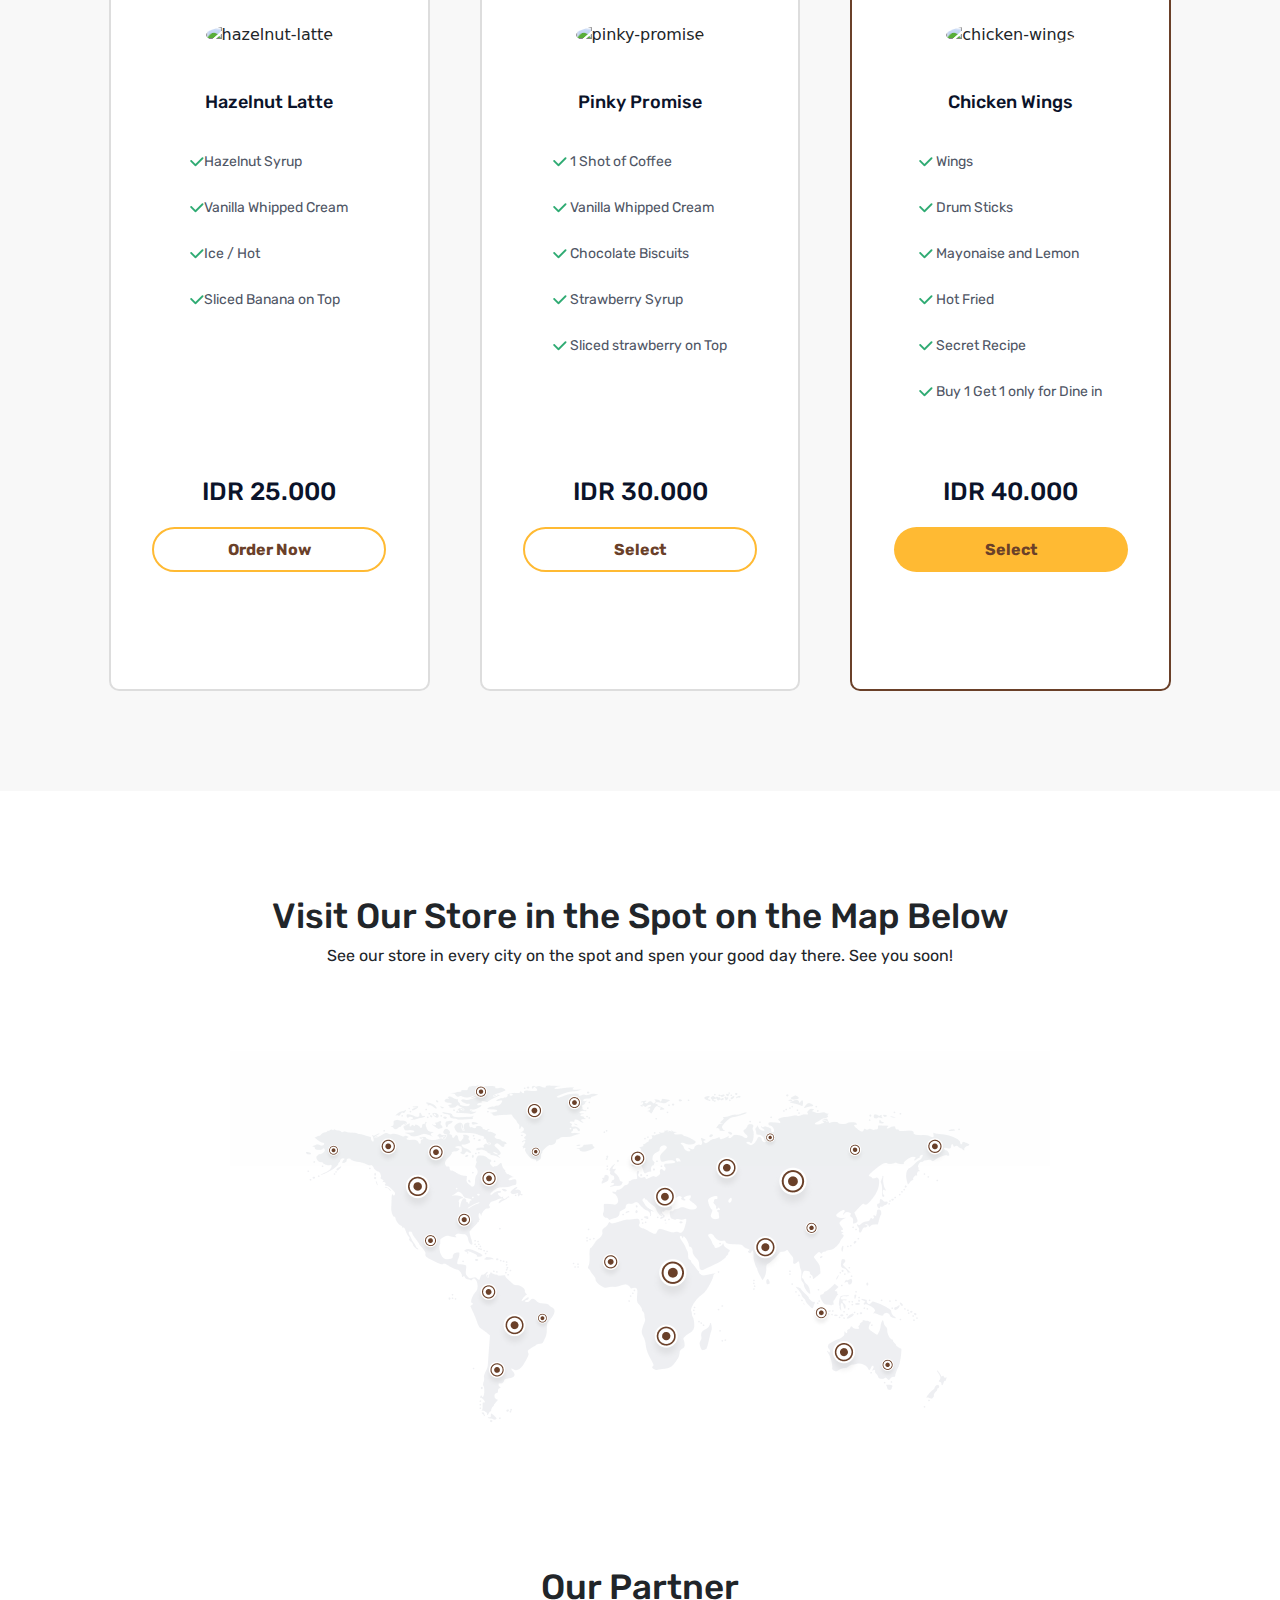
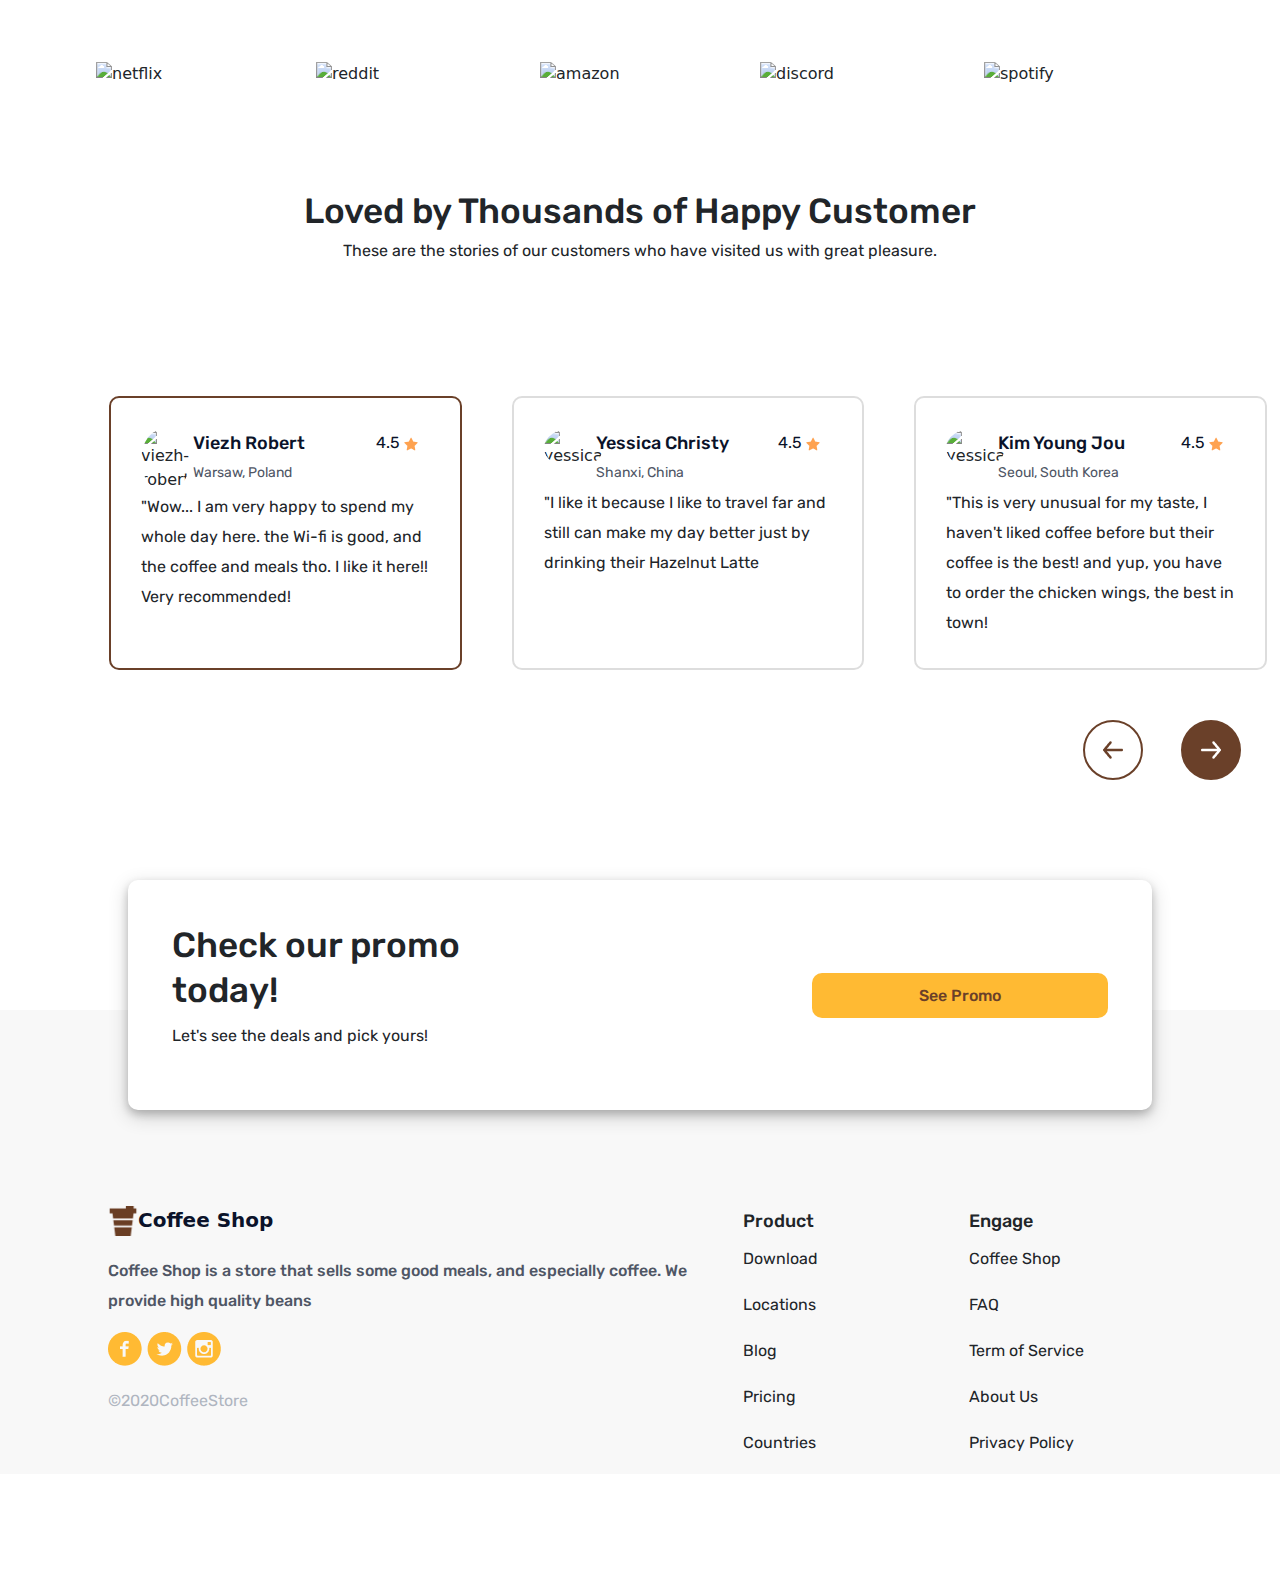
==== commit ca060e54: "update responsive" ====
--- a/index.html
+++ b/index.html
@@ -44,6 +44,7 @@
                 <p>We provide high quality beans, good taste, and healthy meals made by love just for you. Start your
                     day with us for a bigger smile!</p>
                 <div class="custom-get-started-button">Get Started</div>
+                <div class="custom-additional-bg"></div>
             </div>
             <div class="col custom-banner-right">
                 <div class="custom-search">
--- a/index.css
+++ b/index.css
@@ -145,6 +145,7 @@
 
     background-size: cover;
     background-position: 50% 60%;
+    padding-bottom: 50px;
 }
 
 .custom-banner-left {
@@ -217,9 +218,10 @@
 }
 
 .custom-search {
-    width: 314px;
+    width: 50%;
     height: 60px;
     margin-top: 35px;
+    margin-right: 15%;
     float: right;
 
     background: #EFEEEE;
@@ -270,9 +272,10 @@
     font-weight: 400;
     font-size: 17px;
     line-height: 50px;
+    width: 100%;
     /* or 250% */
     color: #000000;
-    border-radius: 50%;
+    border-radius: 30px;
 }
 
 .custom-store-info {
@@ -966,4 +969,42 @@
         text-align: left;
 
     }
+
+    .custom-search {
+        width: 25%;
+    }
+
+    .custom-banner-left {
+        padding-right: 15%;
+        z-index: 2;
+        
+
+    }
+
+    .custom-banner {
+        padding-bottom: 100px;
+    }
+
+    /* .custom-additional-bg{
+        background-color: #000000;
+        opacity: 40%;
+        height: 500px;
+        width: 100%;
+        margin-right: 10%;
+
+        position: relative;
+        margin-top: -470px;
+        z-index: 1;
+    } */
+
+    .custom-store-info {
+        display: flex;
+        flex-direction: column;
+        justify-content: center;
+        align-items: center;
+        width: 50%;
+        height: 300px;
+        margin-left: 25%;
+        margin-right: 25%;
+    }
 }